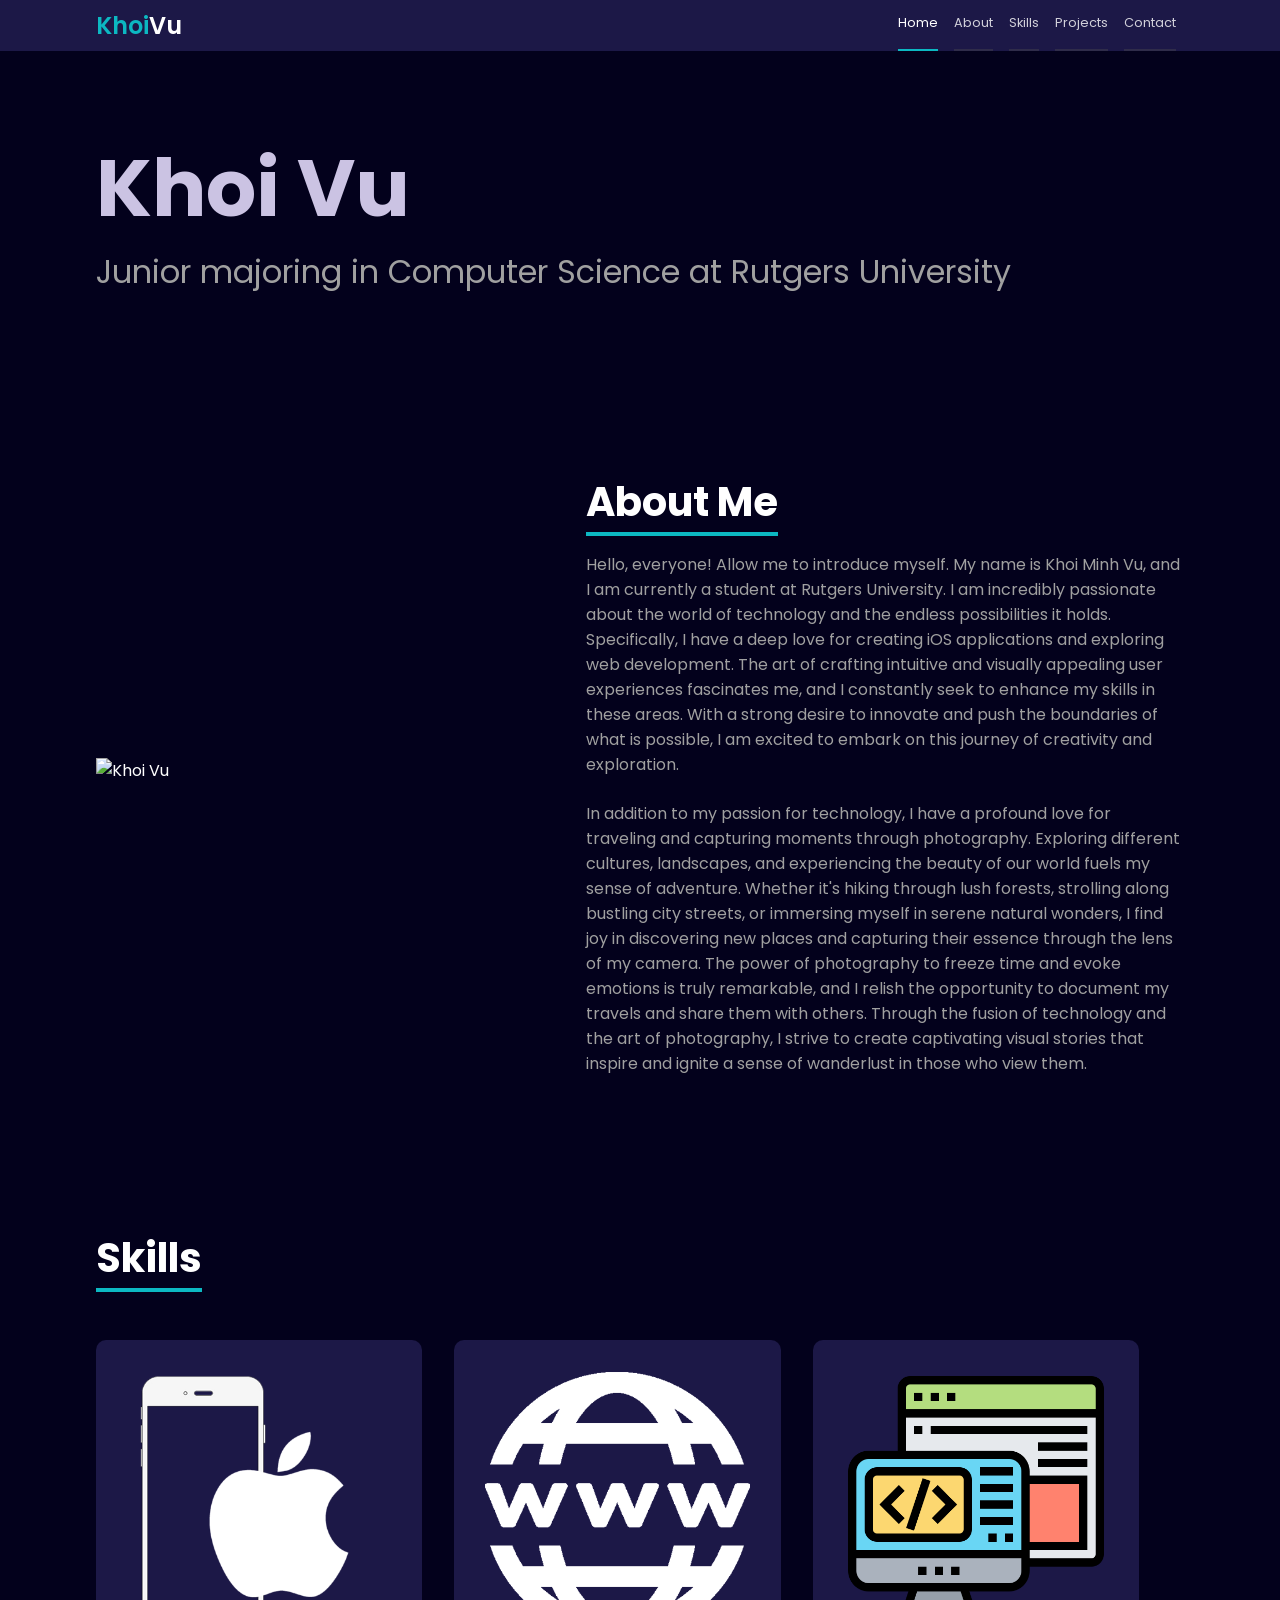
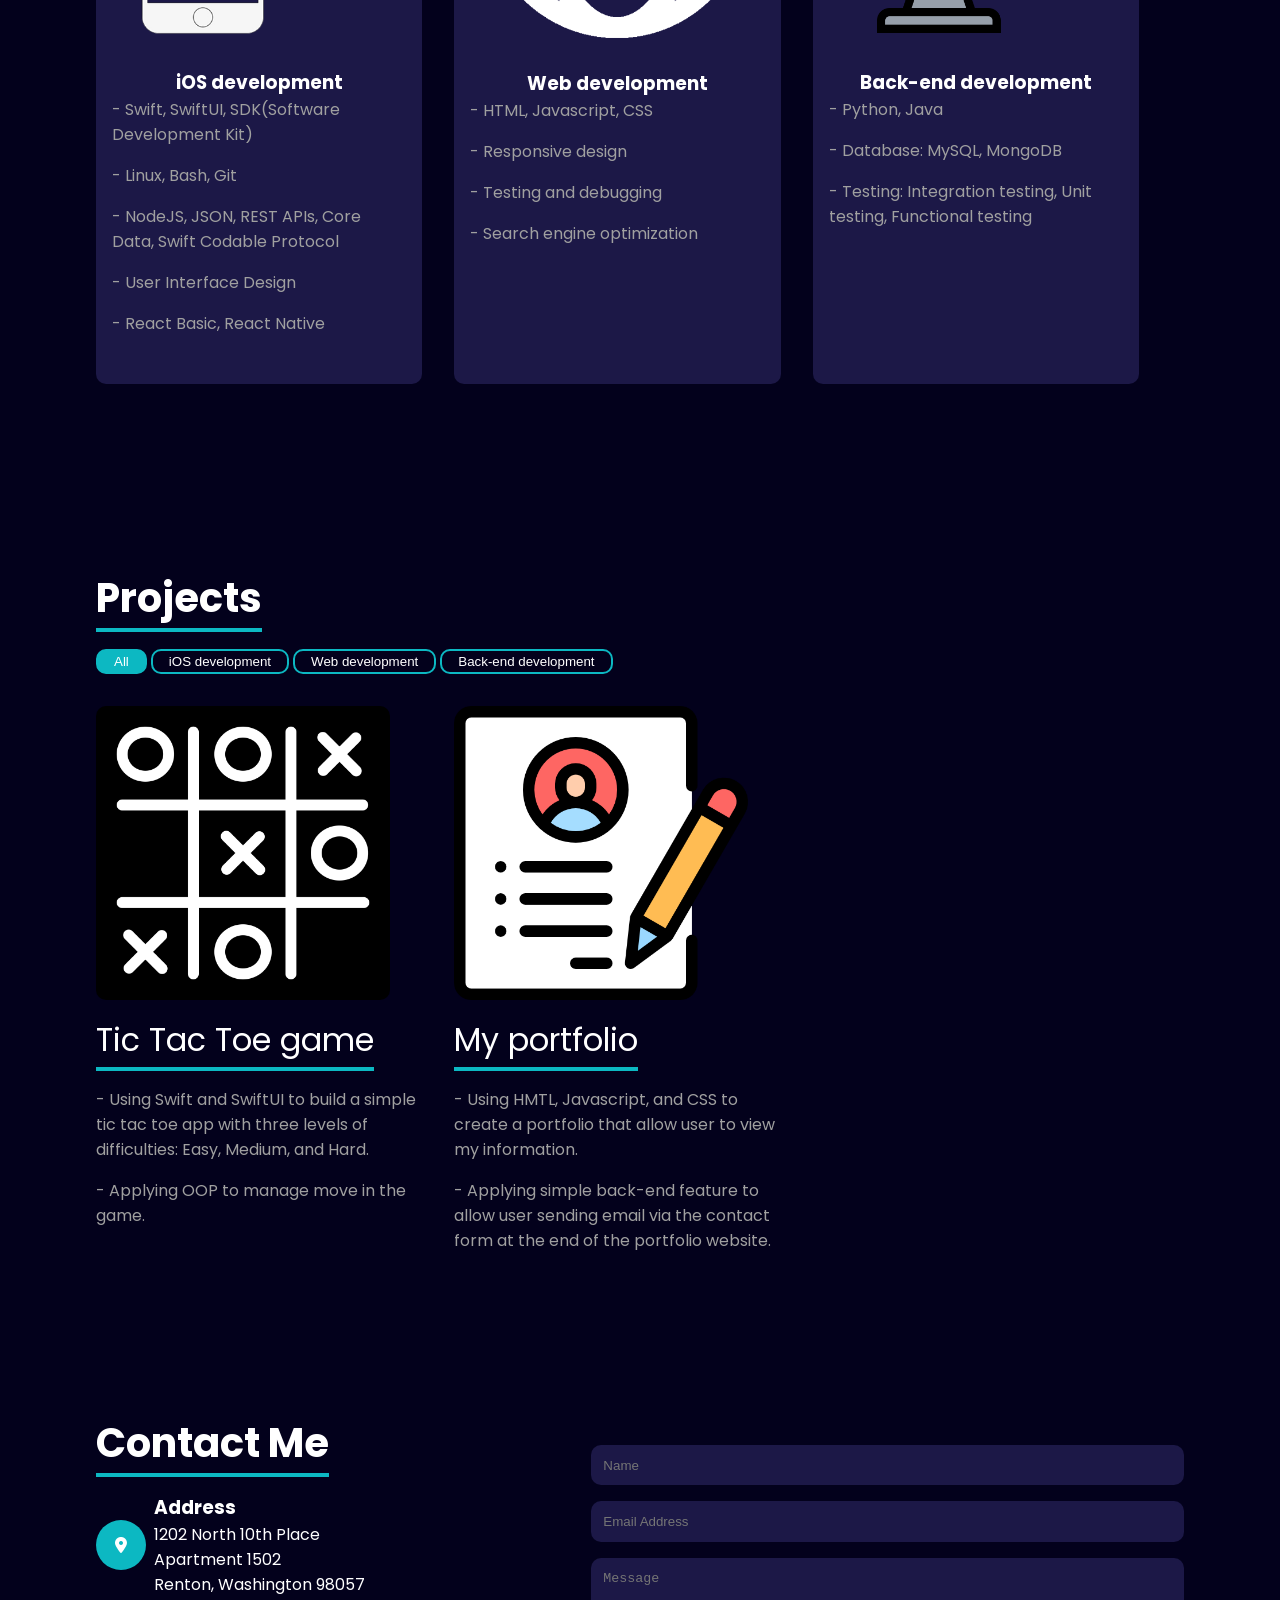
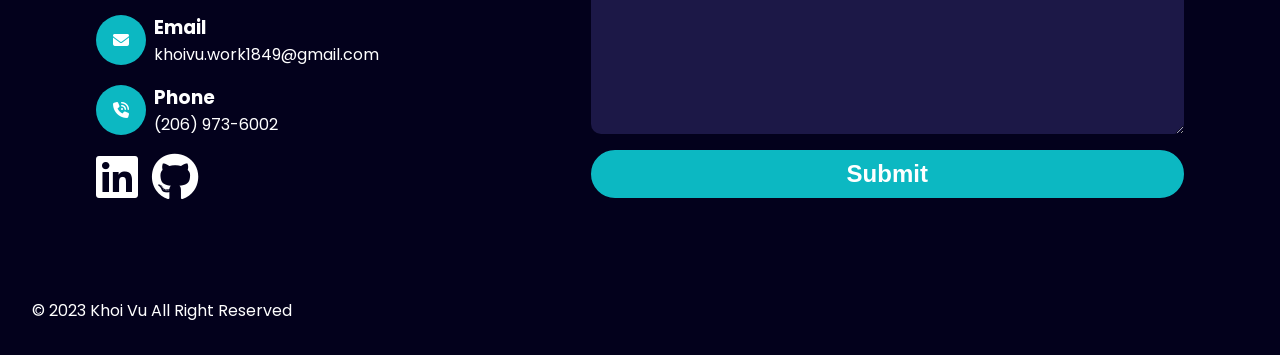
==== index.html @ e9cdc136 "Add files via upload" ====
<!DOCTYPE html>
<html lang="en">
  <head>
    <meta charset="UTF-8" />
    <link rel = "shortcut icon" type="image/jpg" href="avatar.jpg"/>
    <title>Khoi Vu's portfolio</title>
    <link
      href="https://fonts.googleapis.com/css2?family=Poppins:wght@200;300;400;500;700&display=swap"
      rel="stylesheet"
    />
    <link
      rel="stylesheet"
      href="https://cdnjs.cloudflare.com/ajax/libs/font-awesome/6.3.0/css/all.min.css"
    />
    <link rel="stylesheet" href="style.css"/>
    <style>
      .icon {
        margin-right: 10px;
      }
    </style>
    <style>
      p{text-align: left;}
    </style>
  </head>
  <body>
    <!-- Header -->
    <header class="header">
      <nav class="nav">
        <a class="logo"> <span class="highlighted">Khoi</span>Vu</a>

        <div class="nav-links">
          <a href="#home" class="nav-item nav-item-active">Home</a>
          <a href="#about" class="nav-item">About</a>
          <a href="#services" class="nav-item">Skills</a>
          <a href="#projects" class="nav-item">Projects</a>
          <a href="#contact" class="nav-item">Contact</a>
        </div>

        <button class="toggler">
          <span class="line"></span>
          <span class="line"></span>
          <span class="line"></span>
        </button>
      </nav>

      <section class="hero" id="home">
        <div class="hero-info">
          <h1 class="title anim"><span class="pinkColor">Khoi Vu</span></h1>
          <p class="description anim">
            <font size="+3">Junior majoring in Computer Science at Rutgers University</font>
          </p>
      </section>
    </header>

    <section class="about container" id="about">
      <div class="about-img">
        <img src="./images/IMG_1172.png" alt="Khoi Vu" />
      </div>
      <div class="about-info">
        <h2 class="secondery-title">About Me</h2>
        <p class="description">
          Hello, everyone! Allow me to introduce myself. My name is Khoi Minh Vu, and I am currently a student at Rutgers University. 
          I am incredibly passionate about the world of technology and the endless possibilities it holds. 
          Specifically, I have a deep love for creating iOS applications and exploring web development. 
          The art of crafting intuitive and visually appealing user experiences fascinates me, and I constantly seek to enhance my skills in these areas. 
          With a strong desire to innovate and push the boundaries of what is possible, I am excited to embark on this journey of creativity and exploration.
        </p>
        <p class="description">
          In addition to my passion for technology, I have a profound love for traveling and capturing moments through photography. 
          Exploring different cultures, landscapes, and experiencing the beauty of our world fuels my sense of adventure. 
          Whether it's hiking through lush forests, strolling along bustling city streets, or immersing myself in serene natural wonders, I find joy in discovering new places and capturing their essence through the lens of my camera. 
          The power of photography to freeze time and evoke emotions is truly remarkable, and I relish the opportunity to document my travels and share them with others. 
          Through the fusion of technology and the art of photography, I strive to create captivating visual stories that inspire and ignite a sense of wanderlust in those who view them.
        </p>
      </div>
    </section>

    <section class="services container" id="services">
      <div class="services-header">
        <h2 class="secondery-title">Skills</h2>
      </div>
      <div class="services-grid grid">
        <div class="services-item grid-item">
          <img src="./images/ios-logo.png" alt="iOS development" />
          <h3 class="services-item-title">iOS development</h3>
          <p class="description">
            - Swift, SwiftUI, SDK(Software Development Kit)
          </p>
          <p class="description">
            - Linux, Bash, Git
          </p>
          <p class="description">
            - NodeJS, JSON, REST APIs, Core Data, Swift Codable Protocol
          </p>
          <p class="description">
            - User Interface Design
          </p>
          <p class="description">
            - React Basic, React Native
          </p>
        </div>
        <div class="services-item grid-item">
          <img src="./images/109-1091017_application-development-site-icon-white-png.png" alt="Web development" 
          />
          <h3 class="services-item-title">Web development</h3>
          <p class="description">
            - HTML, Javascript, CSS
          </p>
          <p class="description">
            - Responsive design
          </p>
          <p class="description">
            - Testing and debugging
          </p>
          <p class="description">
            - Search engine optimization
          </p>
        </div>
        <div class="services-item grid-item">
          <img src="./images/2166823.png" alt="Back-end development" 
          />
          <h3 class="services-item-title">Back-end development</h3>
          <p class="description">
            - Python, Java
          </p>
          <p class="description">
            - Database: MySQL, MongoDB
          </p>
          <p class="description">
            - Testing: Integration testing, Unit testing, Functional testing
          </p>
        </div>
      </div>
    </section>

    <section class="projects container" id="projects">
      <div class="project-header">
        <h2 class="secondery-title">Projects</h2>
      </div>

      <div class="project-tabs">
        <button class="project-tab-item project-tab-item-active" id="all">
          All
        </button>
        <button class="project-tab-item" id="iOS development">iOS development</button>
        <button class="project-tab-item" id="Web development">Web development</button>
        <button class="project-tab-item" id="Back-end development">Back-end development</button>
      </div>

      <div class="project-grid grid">
        <div class="project-grid-item grid-item all iOS development">
          <a href="https://github.com/minhkhoiine/Tic-Tac-Toe-swift">
          <img src="./images/tic-tac-toe-icon-2048x2048-g58f0u84.png" alt=""/> 
            <p class="secondery-title">
              <font size="+3">Tic Tac Toe game</font>
            </p>
          </a>
          <p class="description">
            - Using Swift and SwiftUI to build a simple tic tac toe app with three levels of difficulties: Easy, Medium, and Hard.
          </p>
          <p class="description">
            - Applying OOP to manage move in the game.
          </p>
        </div>
        <div class="project-grid-item grid-item all Web development">
          <a href="https://github.com/minhkhoiine/minhkhoiine.github.io">
            <img src="./images/resume.png" alt=""/> 
              <p class="secondery-title">
                <font size="+3">My portfolio</font>
              </p>
            </a>
            <p class="description">
              - Using HMTL, Javascript, and CSS to create a portfolio that allow user to view my information.
            </p>
            <p class="description">
              - Applying simple back-end feature to allow user sending email via the contact form at the end of the portfolio website.
            </p>
        </div>
      </div>
    </section>

    <section class="contact container" id="contact">
      <div class="contact-info">
        <div class="contact-header">
          <h2 class="secondery-title">Contact Me</h2>
        </div>

        <div class="contact-items">
          <div class="contact-item">
            <div class="contact-item-icon">
              <i class="fa-solid fa-location-dot"></i>
            </div>
            <div class="contact-item-info">
              <h3>Address</h3>
              <p>1202 North 10th Place</p>
              <p>Apartment 1502</p>
              <p>Renton, Washington 98057</p>
            </div>
          </div>
          <div class="contact-item">
            <div class="contact-item-icon">
              <i class="fa-solid fa-envelope"></i>
            </div>
            <div class="contact-item-info">
              <h3>Email</h3>
              <p>khoivu.work1849@gmail.com</p>
            </div>
          </div>
          <div class="contact-item">
            <div class="contact-item-icon">
              <i class="fa-solid fa-phone-volume"></i>
            </div>
            <div class="contact-item-info">
              <h3>Phone</h3>
              <p>(206) 973-6002</p>
            </div>
          </div>
          <div class="social-icons">
            <a href="https://www.linkedin.com/in/khoi-vu-ba0738175/ "><i class="fa-brands fa-linkedin fa-3x"></i></a>
            <span class="icon"></span> <a href="https://github.com/minhkhoiine"><i class="fa-brands fa-github fa-3x"></i></a>
          </div>
        </div>
      </div>

      <div class="contact-form-container">
        <form class="contact-form" action="https://formsubmit.co/khoivu.work1849@gmail.com" method="POST" />
          <input type="text" name="name" placeholder="Name" method="post" enctype="text/plain" class="whiteColor">
          <input type="email" name="email" placeholder="Email Address" method="post" enctype="text/plain" class="whiteColor">
          <textarea
            name="message"
            id=""
            cols="30"
            rows="10"
            placeholder="Message"
            class="whiteColor"
          ></textarea>
          <button class="btn">Submit</button>
        </form>
      </div>
    </section>

    <audio autoplay id="song">
      <source src="(G)-idle english songs playlist.mp3" type="audio/mp3">
      Your browser does not support the audio element.
    </audio>

    <script>
      var audio = document.getElementById("song");
      audio.volume = 0.2;
    </script>
    
    <footer class="footer">
      <p>&copy; 2023 Khoi Vu All Right Reserved</p>
    </footer> 

    <script src="./script.js"></script>
  </body>
</html>
---- style.css ----
* {
  box-sizing: border-box;
  margin: 0;
}

:root {
  --primary: #03011c;
  --secondery: #1c1847;
  --accent: #0cb8c2;
  --text: #fff;
  --pink: #FFC0CB;
  --black: #000000;
  --purple: #CBC3E3;
}

img {
  max-width: 90%;
  height: auto;
  width: auto\9;
}

html {
  scroll-behavior: smooth;
}

body {
  font-family: Poppins, sans-serif;
  background: var(--primary);
  color: var(--text);
}

a {
  text-decoration: none;
  color: var(--text);
}

img {
  width: 100%;
}

.highlighted {
  color: var(--accent);
}

.whiteColor{
  color: var(--text);
}

.pinkColor{
  color: var(--purple);
}

.container {
  padding: 4rem 2rem;
}

.btn {
  background: var(--accent);
  border-radius: 8rem;
  padding: 0.5rem 2rem;
  border: 2px solid var(--accent);
  color: var(--text);
  cursor: pointer;
}

.btn:hover {
  background: transparent;
  color: var(--accent);
}

.hide {
  display: none;
}

/* header styles */

/*---- nav styles ----*/
.nav {
  display: flex;
  justify-content: space-between;
  padding: 0.5rem 1rem;
  background: var(--secondery);
  position: fixed;
  width: 100%;
  z-index: 10;
}

.logo {
  font-size: 1.5rem;
  font-weight: 600;
}

.nav-links {
  position: absolute;
  top: 50px;
  left: -100%;
  display: flex;
  flex-direction: column;
  background: var(--secondery);
  width: 100%;
  margin: 0 auto;
  padding: 1rem;
  text-align: center;
  transition: left 0.5s ease;
}

.active {
  left: 0;
}

.nav-item {
  font-weight: 400;
  font-size: 0.8rem;
  text-transform: capitalize;
  margin-top: 0.5rem;
  padding-bottom: 0.3rem;
  opacity: 0.8;
  display: inline-block;
}

.nav-item::after {
  content: "";
  display: block;
  width: 100%;
  height: 2px;
  background: #34324b;
  margin-top: 1rem;
}

.nav-item:hover,
.nav-item-active {
  opacity: 1;
}

.nav-item-active::after {
  background-color: var(--accent);
}

.toggler {
  background: 0;
  border: 0;
  opacity: 0.6;
}

.toggler:hover {
  opacity: 1;
}

.toggler .line {
  width: 28px;
  height: 2px;
  margin: 5px;
  display: block;
  background: var(--text);
  cursor: pointer;
}

/*---- hero styles ----*/
.hero {
  display: flex;
  justify-content: center;
  align-items: center;
  flex-direction: column-reverse;
  color: var(--text);
  padding: 8rem 1rem;
}

.hero-info {
  text-align: center;
  padding-top: 2rem;
}

.title {
  font-size: 3rem;
}

.description {
  font-size: 0.6rem;
  padding: 0;
  color: #a0a0a0;
}

.hero-btn {
  margin-top: 1rem;
}

/* about styles */
.about-img {
  margin-bottom: 2rem;
}

.secondery-title {
  font-size: 1.5rem;
  margin-bottom: 1rem;
  border-bottom: 4px solid var(--accent);
  display: inline-block;
}

.about p {
  padding-bottom: 0.5rem;
}

.about-btn {
  margin-top: 1.5rem;
}

/* services styles */
.services-grid {
  padding: 2rem 0;
}

.services-item {
  text-align: center;
  background-color: var(--secondery);
  padding: 2rem 1rem;
  margin-bottom: 1.5rem;
  border-radius: 10px;
}

.services-item i {
  font-size: 4rem;
  color: var(--accent);
}

.services-item-title {
  margin-top: 1.5rem;
}

/* projects styles */
.project-tabs {
  margin-bottom: 2rem;
}

.project-tab-item {
  color: var(--text);
  border: 2px solid var(--accent);
  border-radius: 10px;
  padding: 0.2rem 1rem;
  background: transparent;
  cursor: pointer;
}

.project-tab-item:hover,
.project-tab-item-active {
  background: var(--accent);
}

.project-grid-item {
  margin-bottom: 1rem;
}

.project-grid-item img {
  border-radius: 10px;
}

/* contact styles */
.contact-item {
  display: flex;
  align-items: center;
  margin-bottom: 1rem;
}

.contact-item-icon {
  width: 50px;
  height: 50px;
  border-radius: 100%;
  background: var(--accent);
  display: flex;
  justify-content: center;
  align-items: center;
  margin-right: 0.5rem;
}

.contact-form {
  display: flex;
  flex-direction: column;
  padding-top: 2rem;
}

.contact-form input,
textarea {
  background: var(--secondery);
  border: 0;
  padding: 0.8rem;
  display: inline-block;
  margin-bottom: 1rem;
  border-radius: 10px;
}

.footer {
  text-align: center;
  padding: 2rem;
}


/* desktop design */
@media screen and (min-width: 720px) {
  .container {
    padding: 4rem 6rem;
  }

  .nav {
    display: flex;
    justify-content: space-between;
    align-items: center;
    padding: 0.5rem 6rem;
  }

  .nav-links {
    position: static;
    flex-direction: row;
    width: auto;
    margin: 0;
    padding: 0;
  }

  .nav-item {
    margin: 0 0.5rem;
    border: none;
    position: relative;
  }

  .nav-item::after {
    margin: 0;
    top: 35px;
    position: absolute;
  }

  .toggler {
    display: none;
  }

  /* hero section */
  .hero {
    flex-direction: row;
    justify-content: space-between;
    padding: 6rem;
  }

  .hero-info {
    text-align: left;
  }

  .title {
    font-size: 5rem;
  }

  .description {
    font-size: 1rem;
    margin-bottom: 1rem;
  }

  .hero-info p {
    font-size: 1.2rem;
  }

  .btn {
    font-size: 1.5rem;
    padding: 0.5rem 3rem;
    font-weight: bold;
  }

  /* about */
  .about {
    display: flex;
    justify-content: space-between;
    align-items: center;
  }

  .about-info {
    width: 55%;
  }

  .about-img {
    width: 40%;
  }

  .secondery-title {
    font-size: 2.5rem;
  }

  /* services and project grid */
  .grid {
    display: flex;
    gap: 2rem;
    flex-wrap: wrap;
  }

  .grid-item {
    width: 30%;
  }

  .contact {
    display: flex;
    justify-content: space-between;
  }

  .contact-info {
    width: 50%;
  }

  .contact-form-container {
    width: 60%;
  }
}
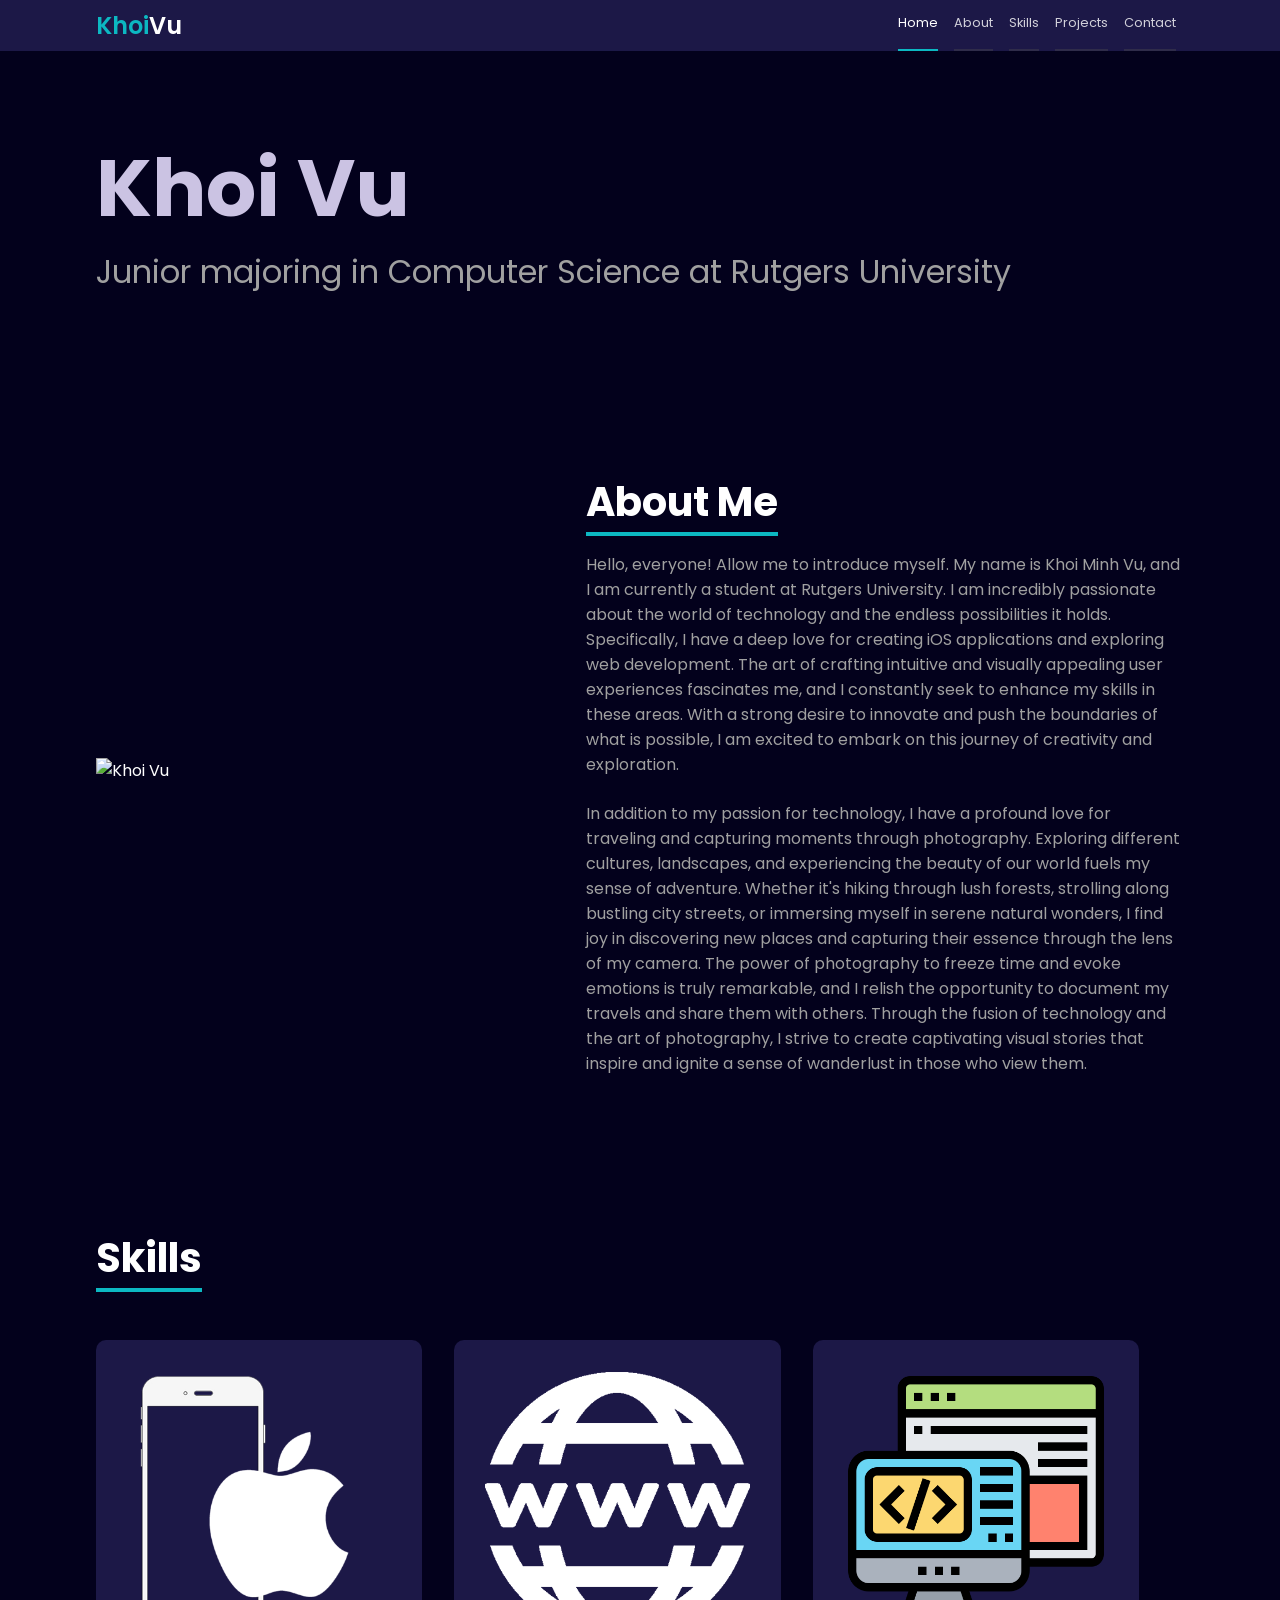
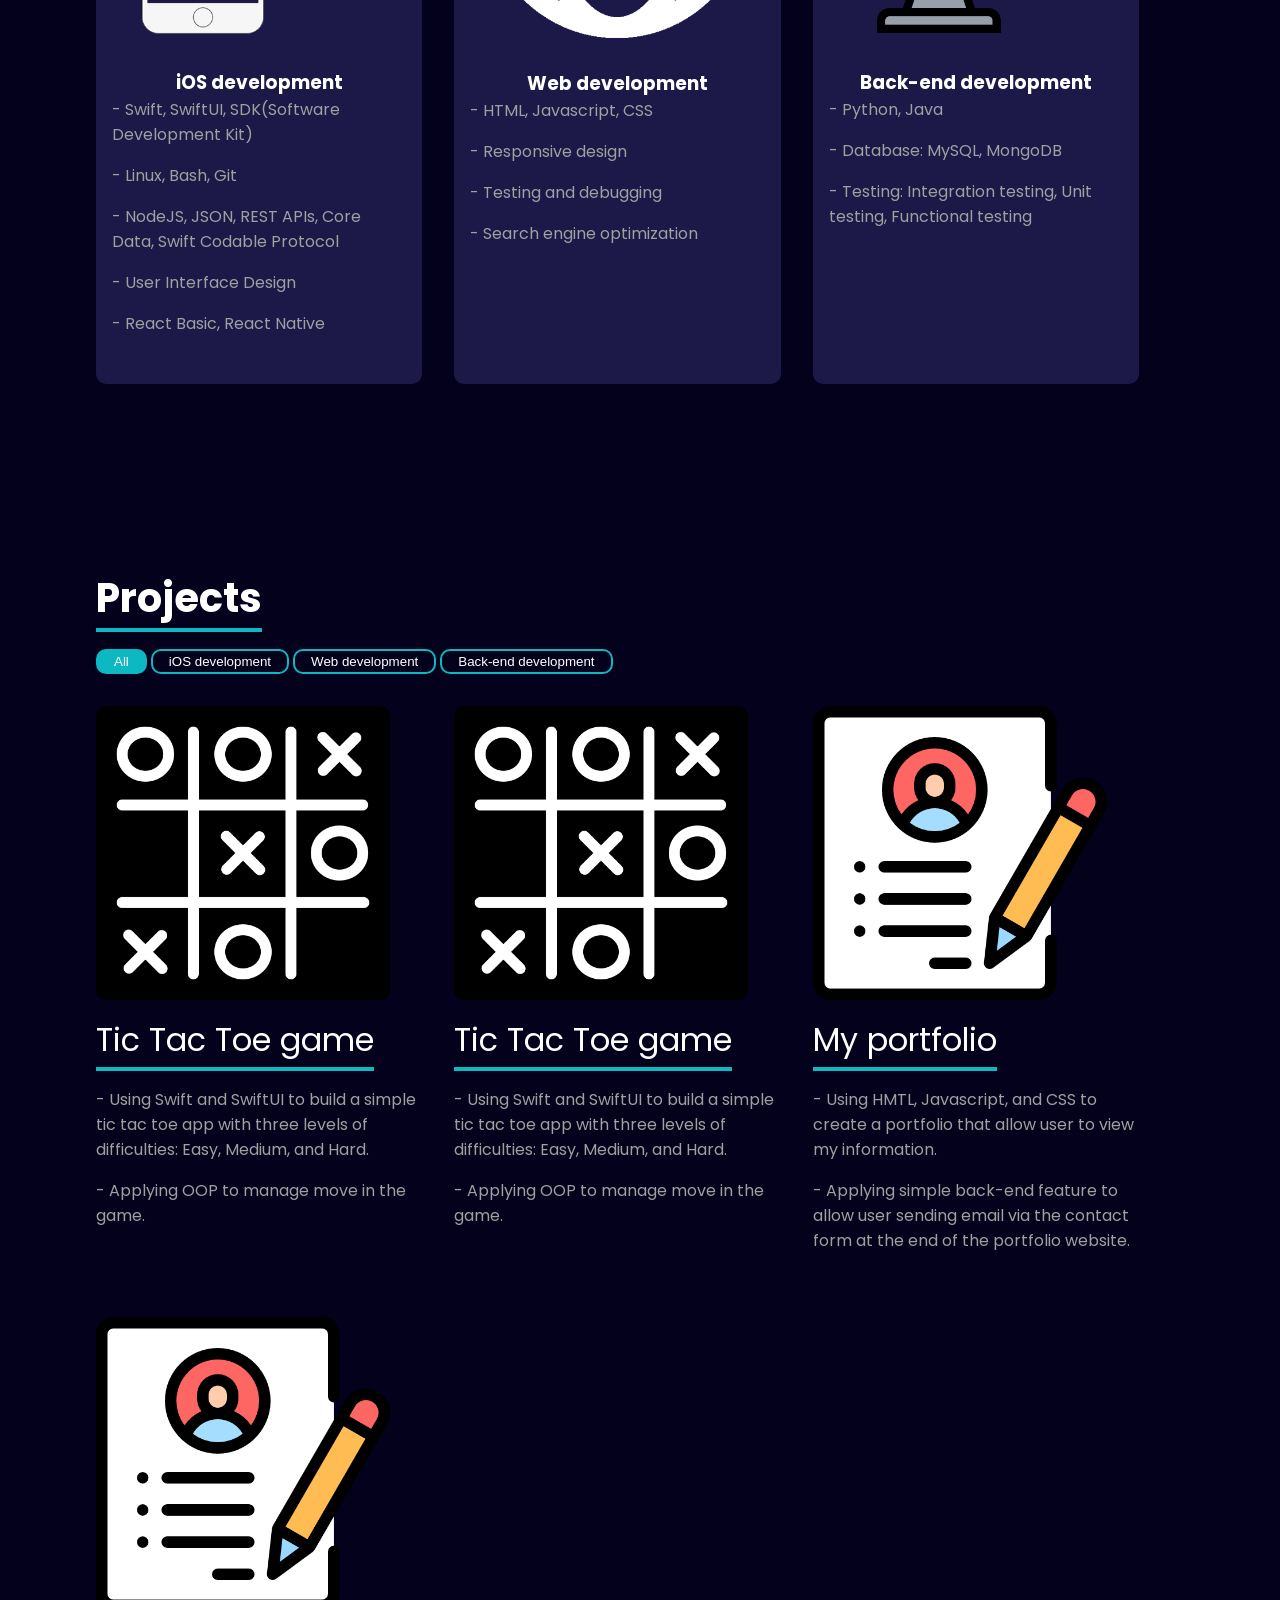
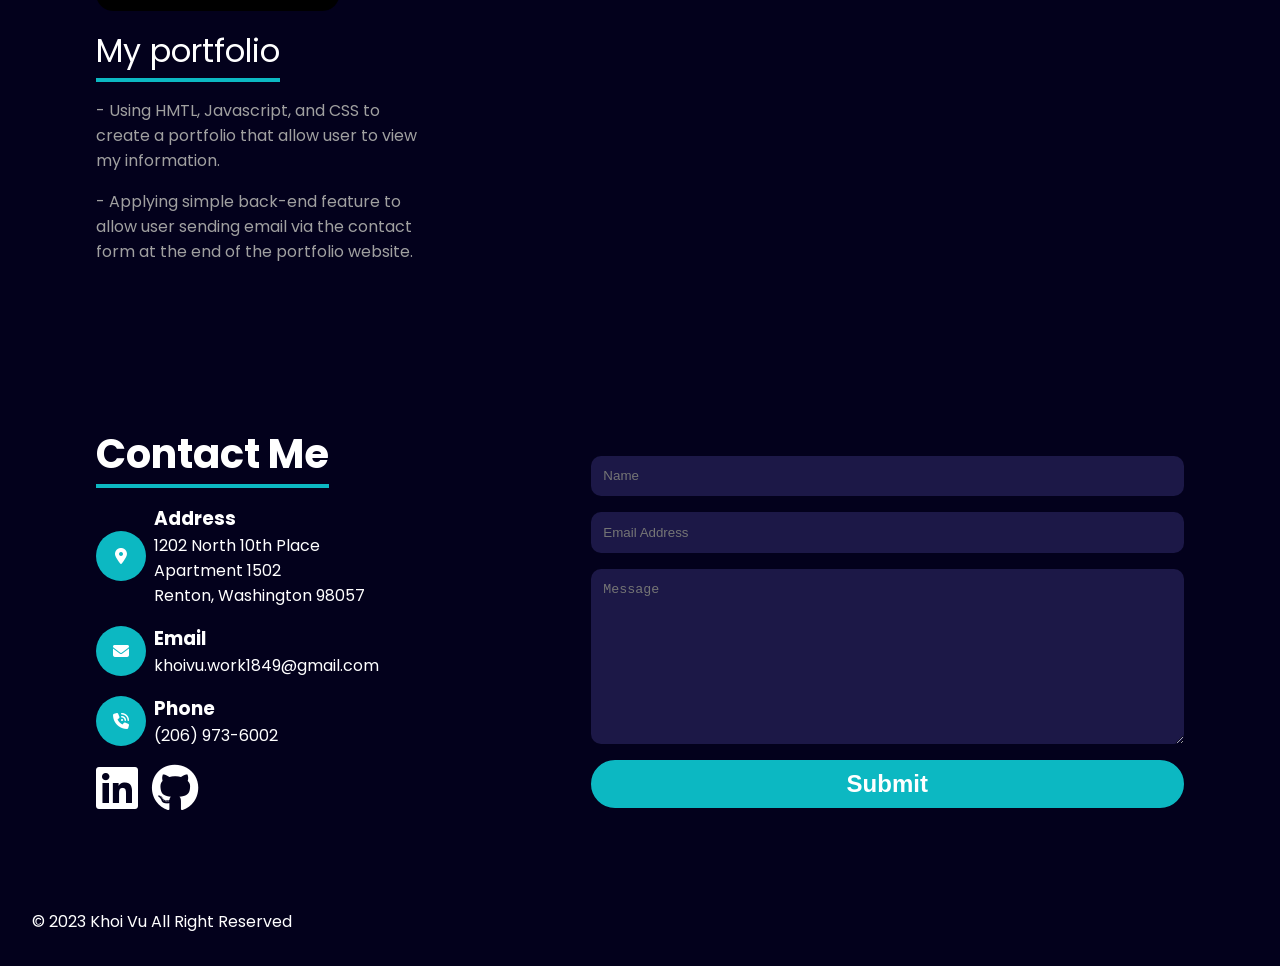
==== commit e85cda3e: "Add files via upload" ====
--- a/index.html
+++ b/index.html
@@ -162,6 +162,22 @@
             - Applying OOP to manage move in the game.
           </p>
         </div>
+
+        <div class="project-grid-item grid-item iOS development">
+          <a href="https://github.com/minhkhoiine/Tic-Tac-Toe-swift">
+          <img src="./images/tic-tac-toe-icon-2048x2048-g58f0u84.png" alt=""/> 
+            <p class="secondery-title">
+              <font size="+3">Tic Tac Toe game</font>
+            </p>
+          </a>
+          <p class="description">
+            - Using Swift and SwiftUI to build a simple tic tac toe app with three levels of difficulties: Easy, Medium, and Hard.
+          </p>
+          <p class="description">
+            - Applying OOP to manage move in the game.
+          </p>
+        </div>
+
         <div class="project-grid-item grid-item all Web development">
           <a href="https://github.com/minhkhoiine/minhkhoiine.github.io">
             <img src="./images/resume.png" alt=""/> 
@@ -176,6 +192,22 @@
               - Applying simple back-end feature to allow user sending email via the contact form at the end of the portfolio website.
             </p>
         </div>
+
+        <div class="project-grid-item grid-item Web development">
+          <a href="https://github.com/minhkhoiine/minhkhoiine.github.io">
+            <img src="./images/resume.png" alt=""/> 
+              <p class="secondery-title">
+                <font size="+3">My portfolio</font>
+              </p>
+            </a>
+            <p class="description">
+              - Using HMTL, Javascript, and CSS to create a portfolio that allow user to view my information.
+            </p>
+            <p class="description">
+              - Applying simple back-end feature to allow user sending email via the contact form at the end of the portfolio website.
+            </p>
+        </div>
+       
       </div>
     </section>
 
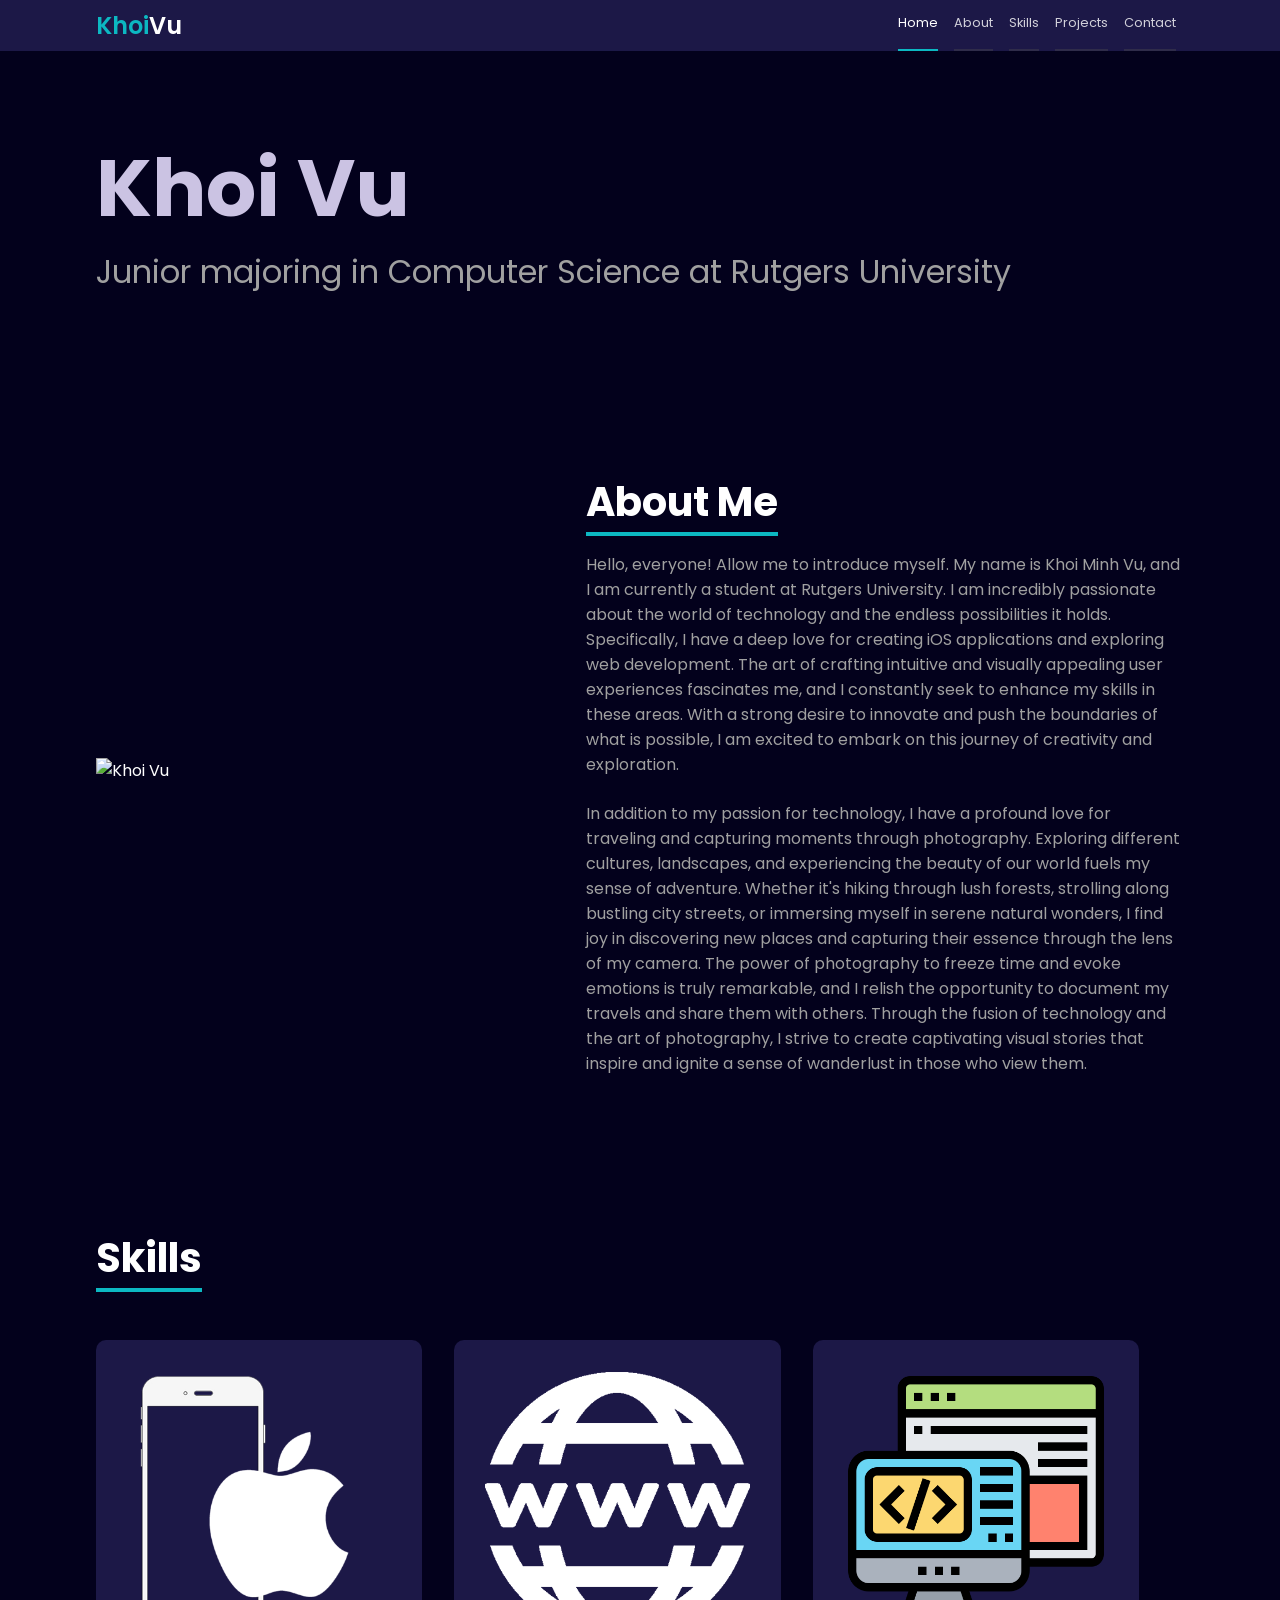
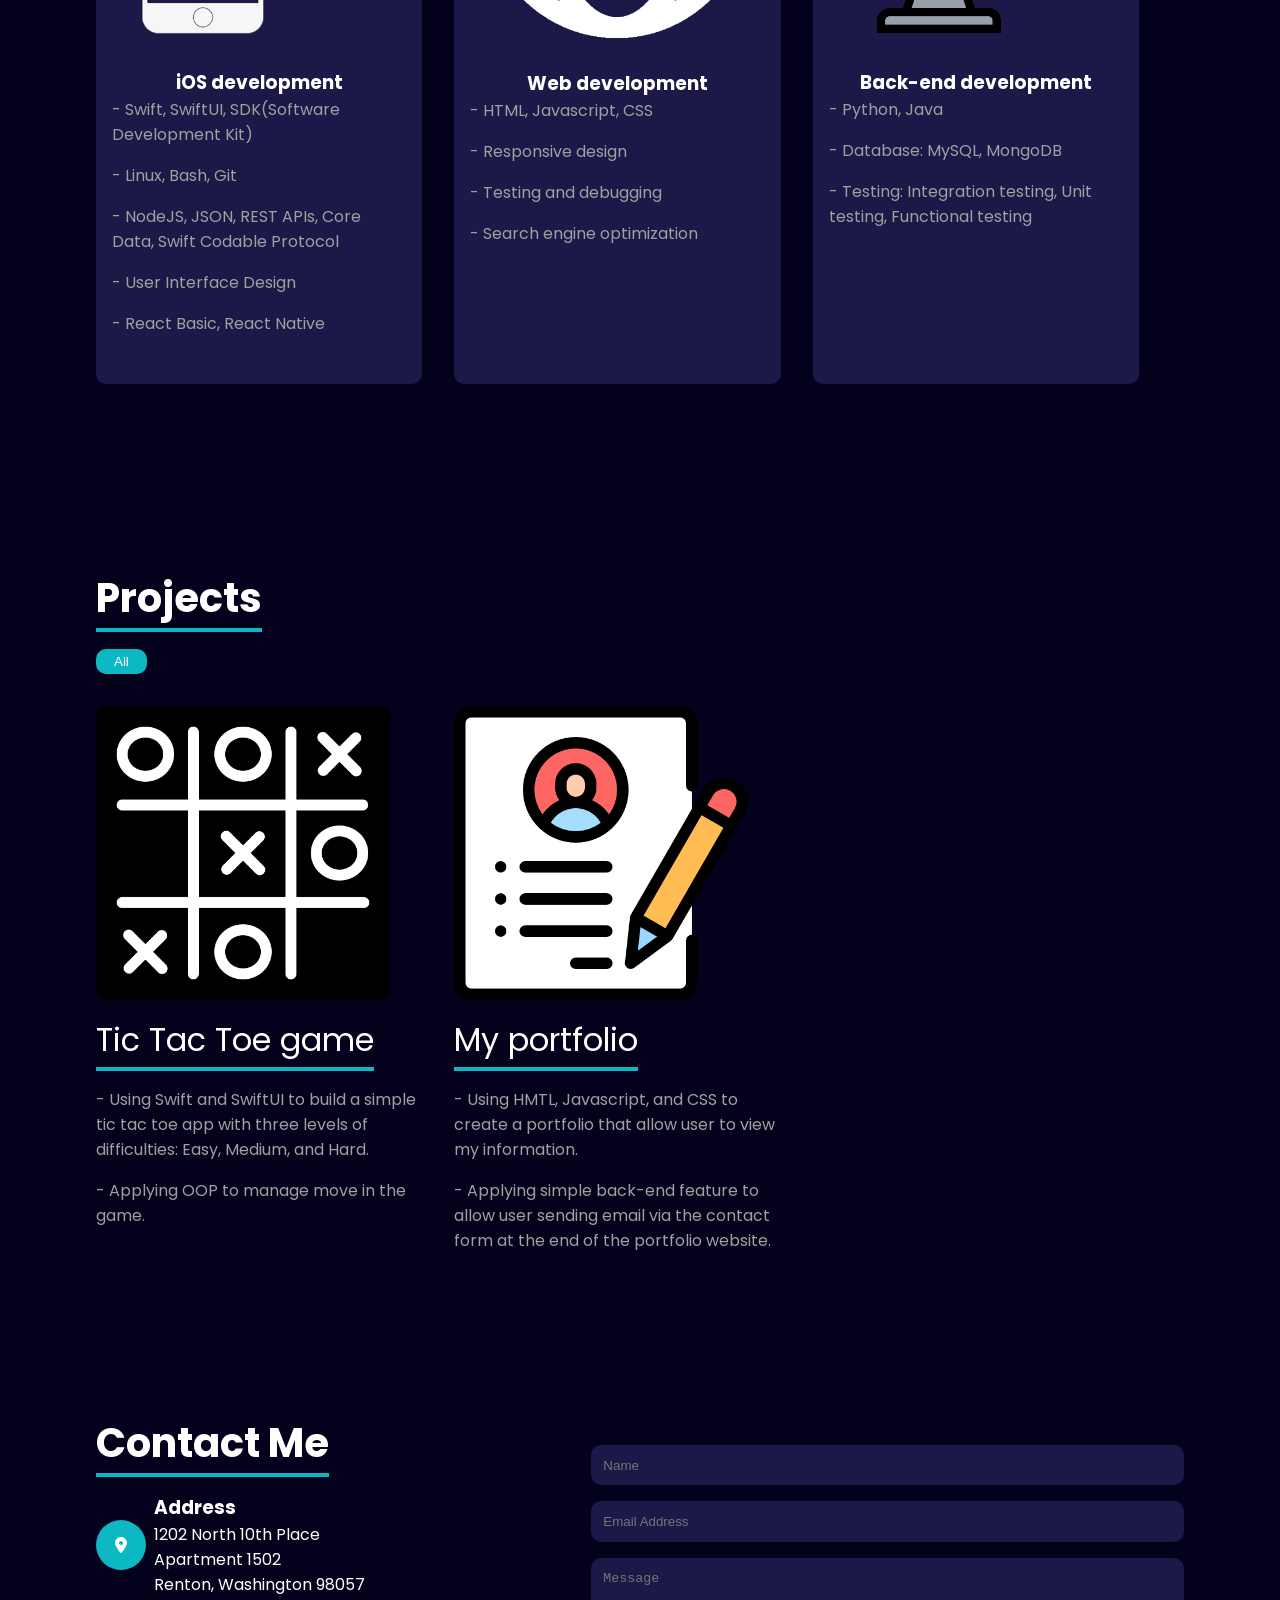
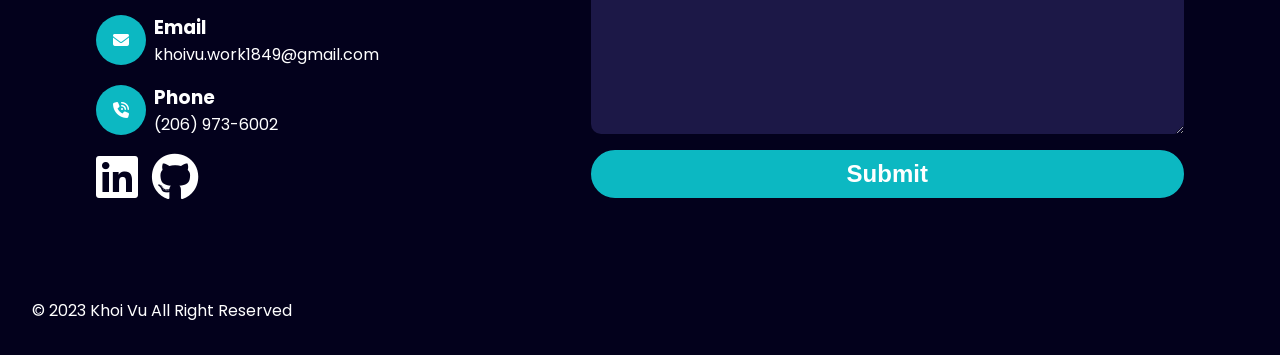
==== commit 166b37ab: "Add files via upload" ====
--- a/index.html
+++ b/index.html
@@ -139,31 +139,11 @@
       </div>
 
       <div class="project-tabs">
-        <button class="project-tab-item project-tab-item-active" id="all">
-          All
-        </button>
-        <button class="project-tab-item" id="iOS development">iOS development</button>
-        <button class="project-tab-item" id="Web development">Web development</button>
-        <button class="project-tab-item" id="Back-end development">Back-end development</button>
+        <button class="project-tab-item project-tab-item-active" id="all">All</button>
       </div>
 
       <div class="project-grid grid">
         <div class="project-grid-item grid-item all iOS development">
-          <a href="https://github.com/minhkhoiine/Tic-Tac-Toe-swift">
-          <img src="./images/tic-tac-toe-icon-2048x2048-g58f0u84.png" alt=""/> 
-            <p class="secondery-title">
-              <font size="+3">Tic Tac Toe game</font>
-            </p>
-          </a>
-          <p class="description">
-            - Using Swift and SwiftUI to build a simple tic tac toe app with three levels of difficulties: Easy, Medium, and Hard.
-          </p>
-          <p class="description">
-            - Applying OOP to manage move in the game.
-          </p>
-        </div>
-
-        <div class="project-grid-item grid-item iOS development">
           <a href="https://github.com/minhkhoiine/Tic-Tac-Toe-swift">
           <img src="./images/tic-tac-toe-icon-2048x2048-g58f0u84.png" alt=""/> 
             <p class="secondery-title">
@@ -192,22 +172,6 @@
               - Applying simple back-end feature to allow user sending email via the contact form at the end of the portfolio website.
             </p>
         </div>
-
-        <div class="project-grid-item grid-item Web development">
-          <a href="https://github.com/minhkhoiine/minhkhoiine.github.io">
-            <img src="./images/resume.png" alt=""/> 
-              <p class="secondery-title">
-                <font size="+3">My portfolio</font>
-              </p>
-            </a>
-            <p class="description">
-              - Using HMTL, Javascript, and CSS to create a portfolio that allow user to view my information.
-            </p>
-            <p class="description">
-              - Applying simple back-end feature to allow user sending email via the contact form at the end of the portfolio website.
-            </p>
-        </div>
-       
       </div>
     </section>
 
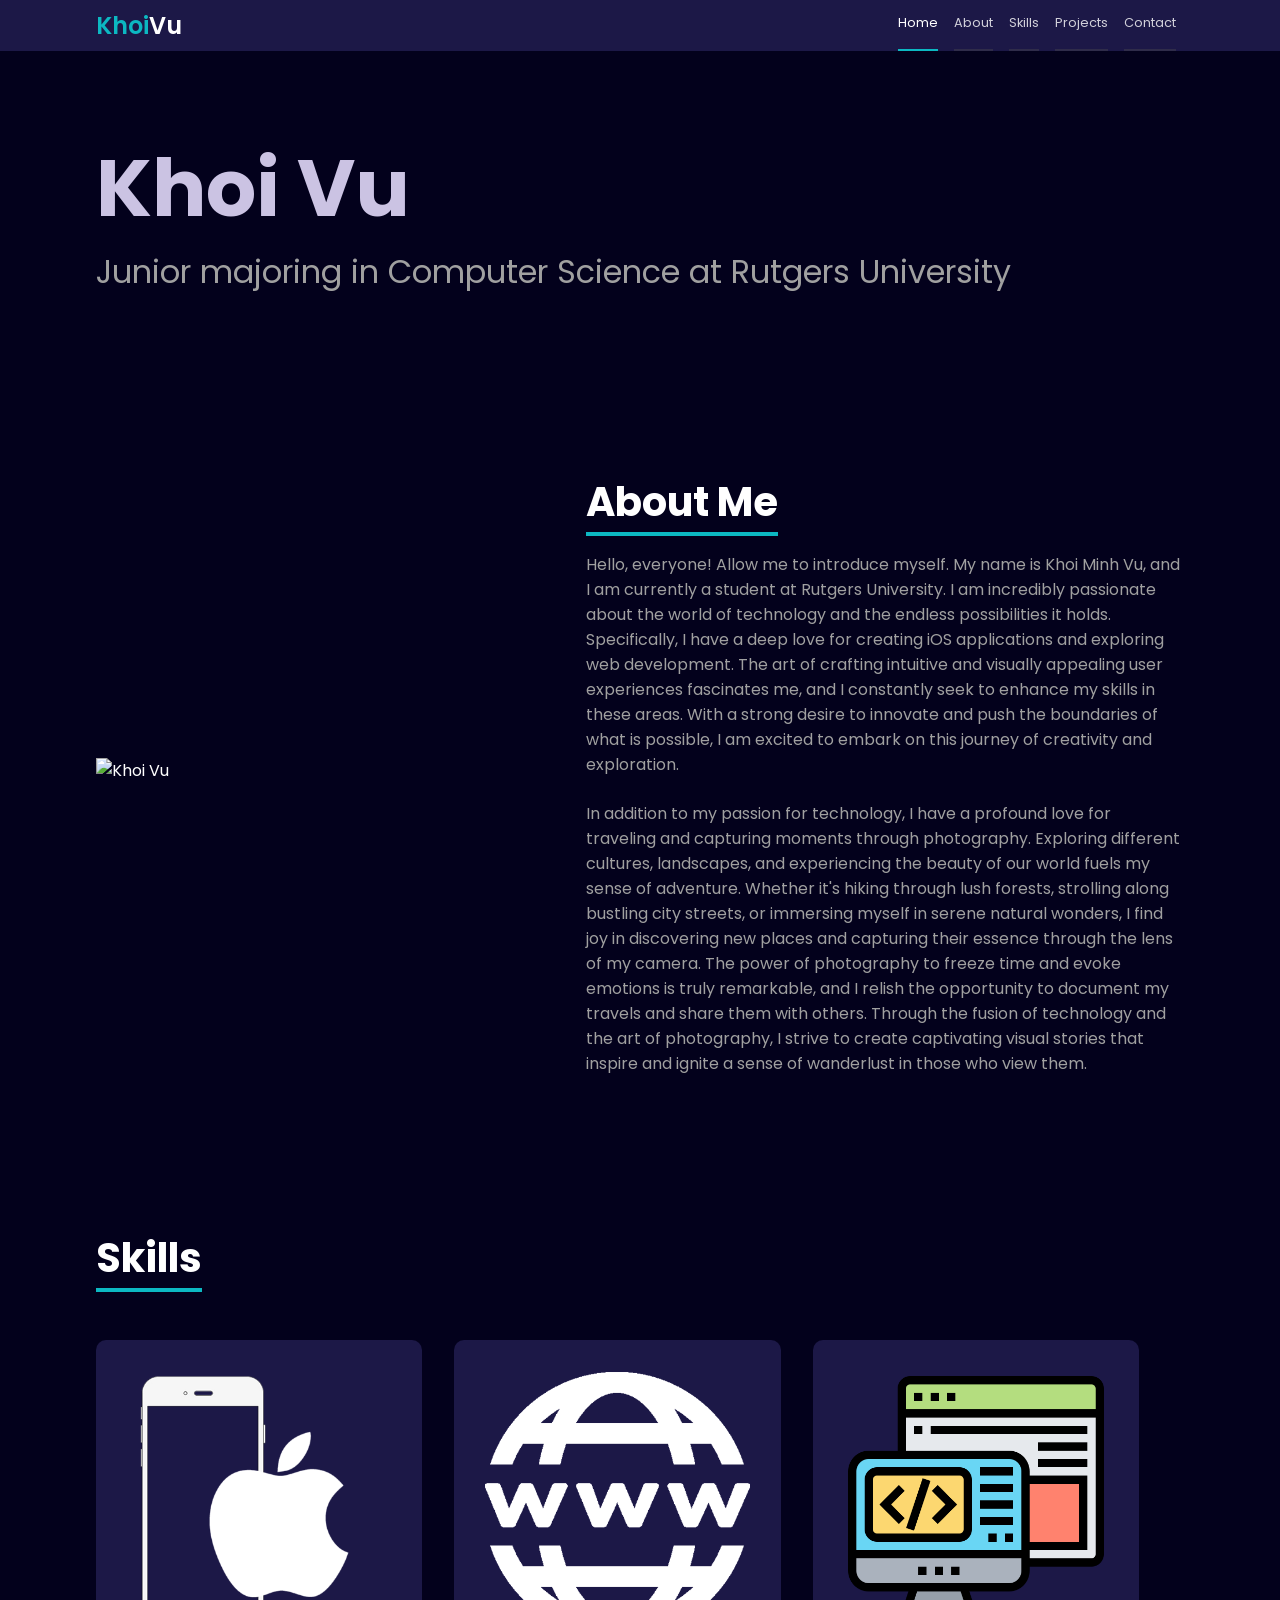
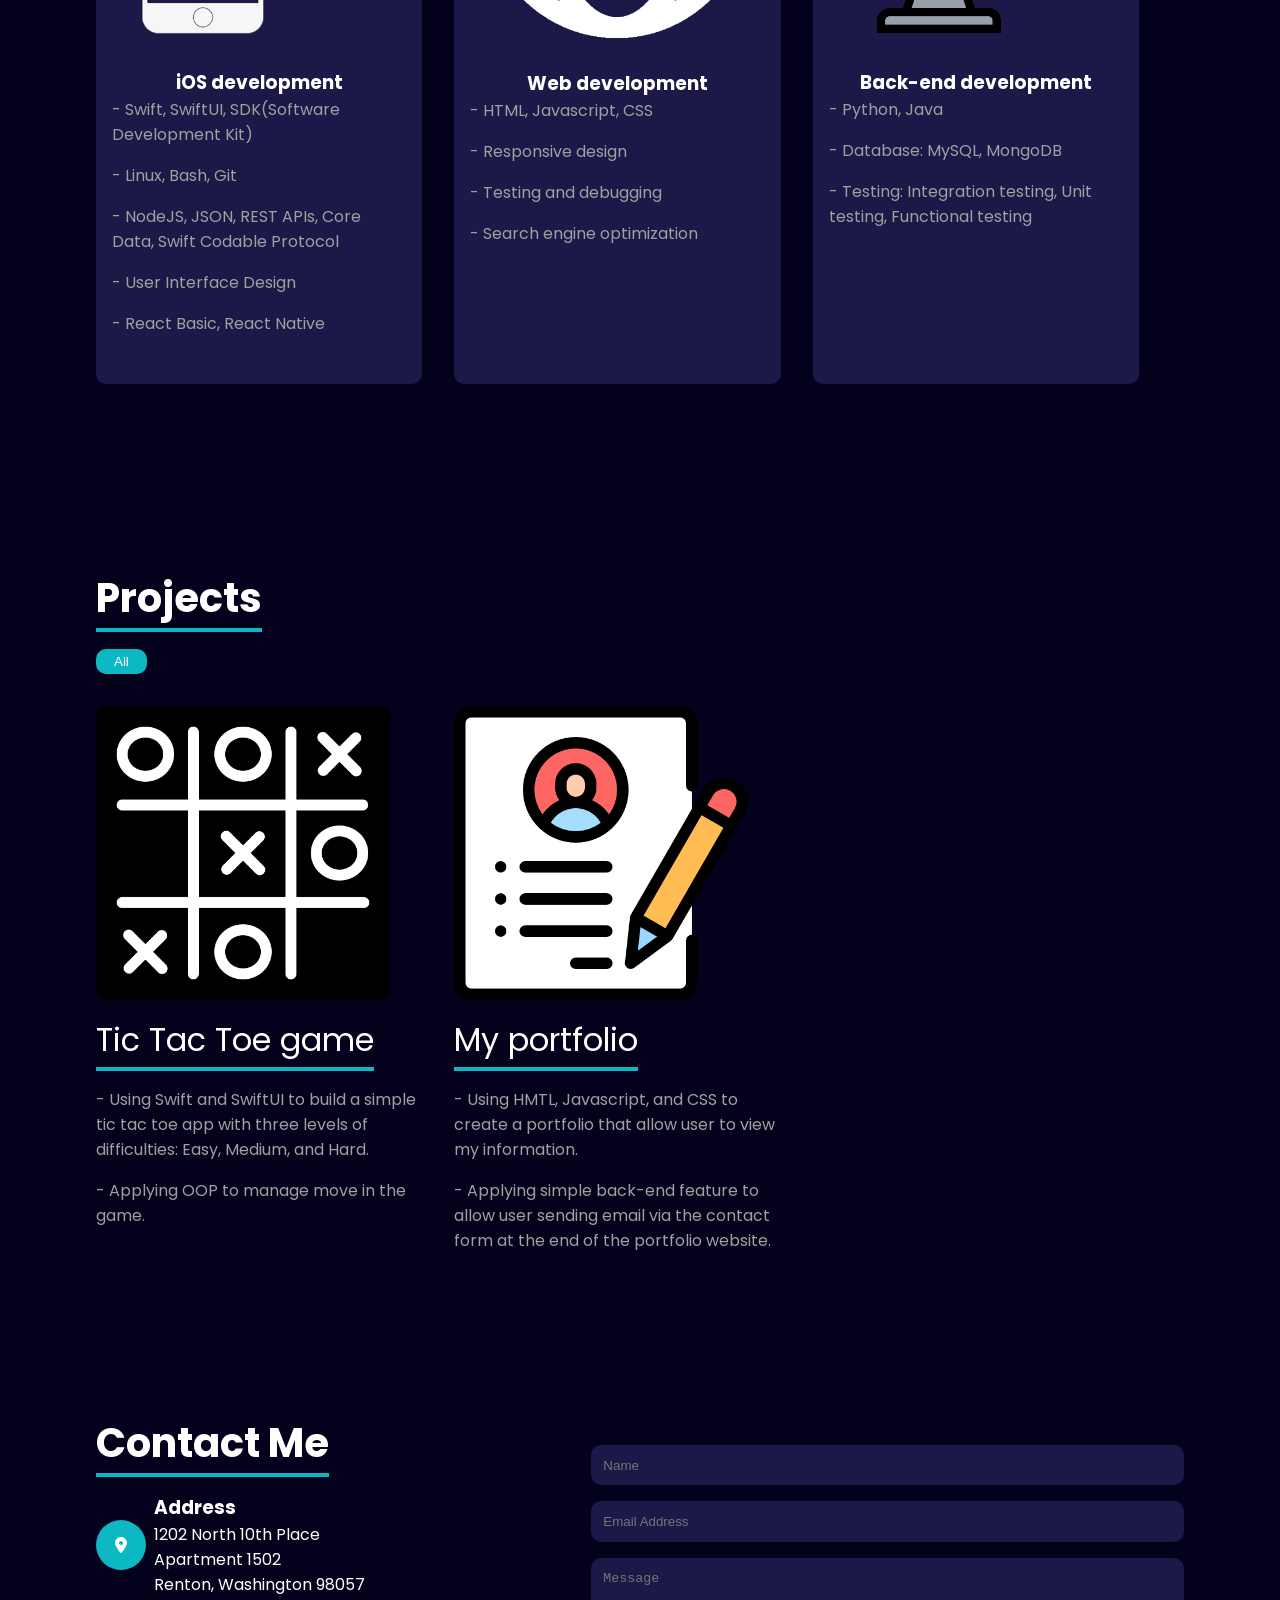
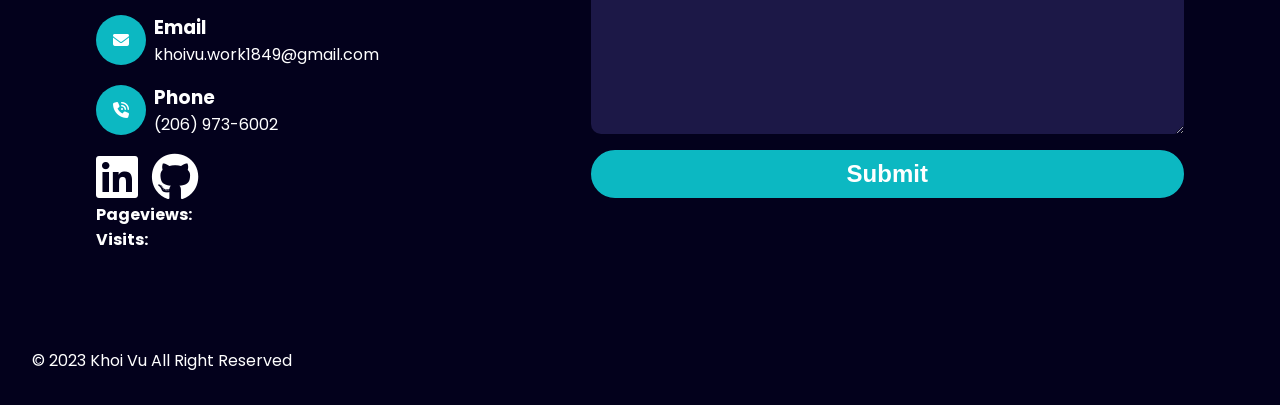
==== commit 71bfa182: "Add files via upload" ====
--- a/index.html
+++ b/index.html
@@ -216,6 +216,14 @@
             <span class="icon"></span> <a href="https://github.com/minhkhoiine"><i class="fa-brands fa-github fa-3x"></i></a>
           </div>
         </div>
+        <div>
+          <span id="&nbsp&nbsp&nbsppageviews-count&nbsp"></span>
+          <h4>Pageviews: </h4>
+        </div>
+        <div>
+          <span id="visits-count"></span>
+          <h4>Visits: </h4>
+        </div>
       </div>
 
       <div class="contact-form-container">
@@ -249,6 +257,29 @@
       <p>&copy; 2023 Khoi Vu All Right Reserved</p>
     </footer> 
 
-    <script src="./script.js"></script>
+    <script src="./script.js">
+      const pageviewsCount = document.getElementById('pageviews-count');
+const visitsCount = document.getElementById('visits-count');
+
+if (sessionStorage.getItem('visit') === null) {
+
+  updateCounter('type=visit-pageview');
+} else {
+  updateCounter('type=pageview');
+}
+
+function updateCounter(type) {
+
+  fetch('http://127.0.0.1:3002/api?'+type) 
+    .then(res => res.json())
+    .then(data => {
+      pageviewsCount.textContent = data.pageviews; 
+      visitsCount.textContent = data.visits;
+    })
+
+}
+
+sessionStorage.setItem('visit', 'x');
+    </script>
   </body>
 </html>
--- a/style.css
+++ b/style.css
@@ -1,3 +1,6 @@
+
+@import url('https://fonts.googleapis.com/css2?family=Roboto&display=swap');
+
 * {
   box-sizing: border-box;
   margin: 0;
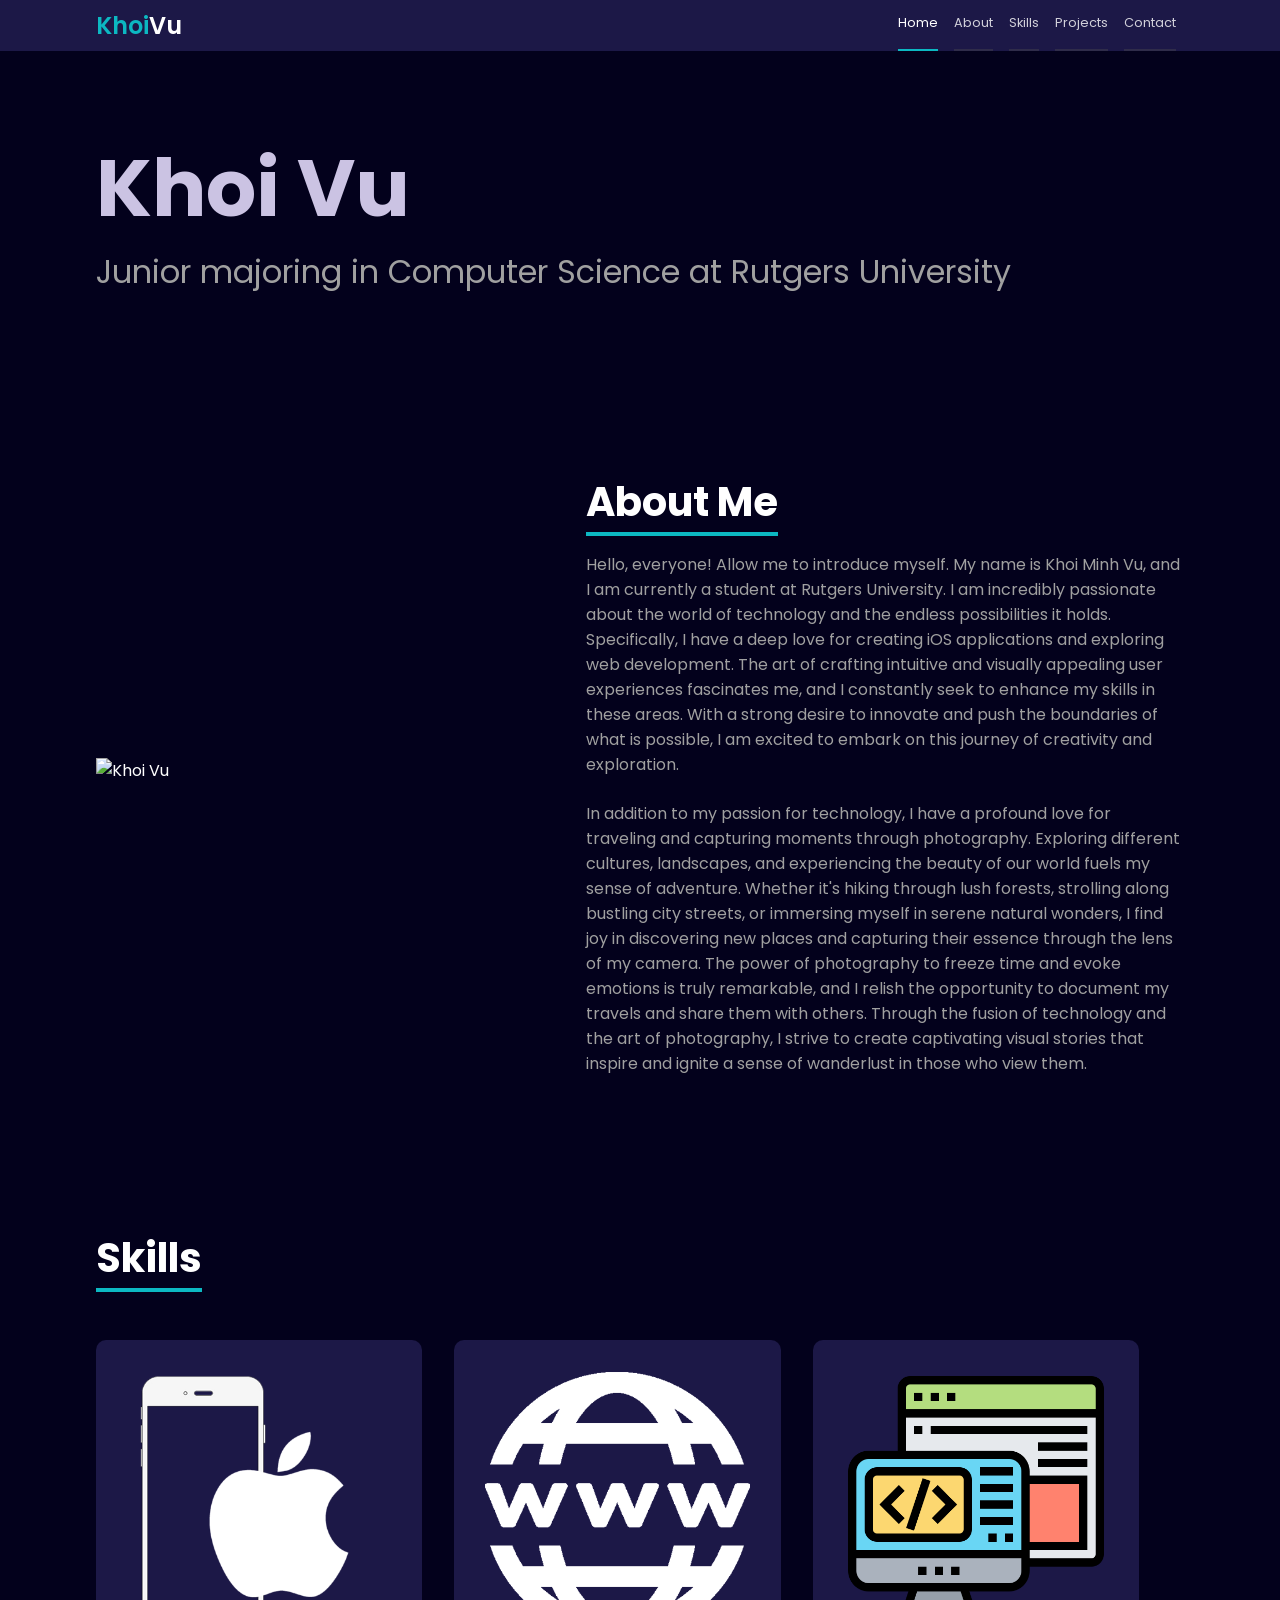
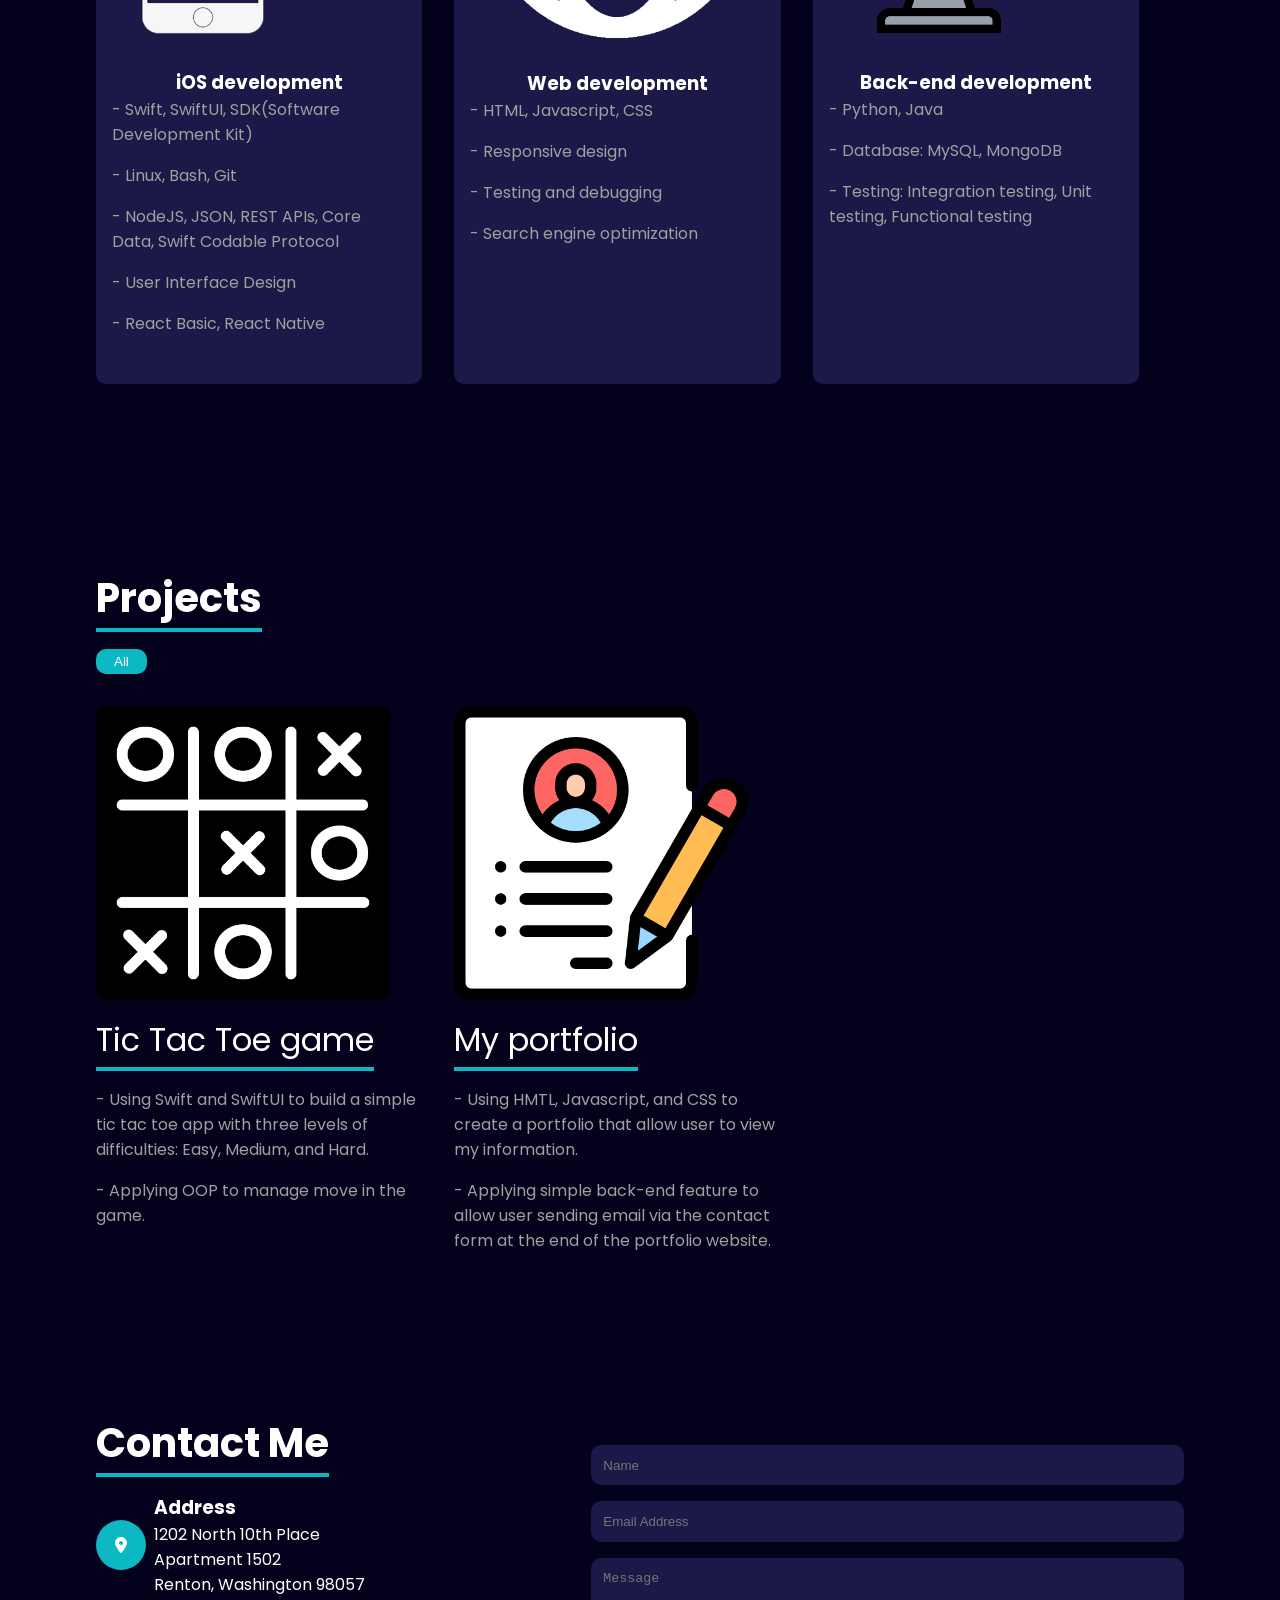
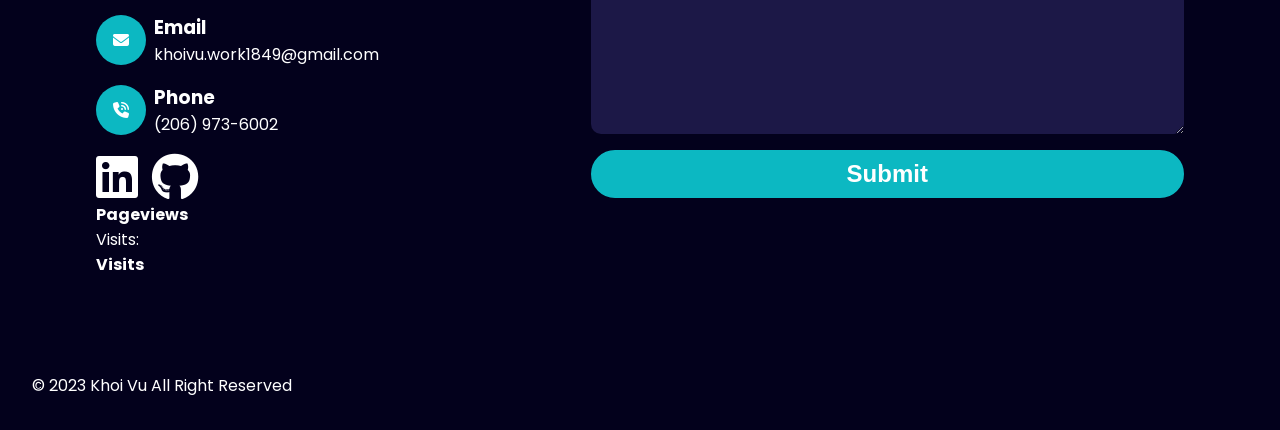
==== commit b45facff: "Add files via upload" ====
--- a/index.html
+++ b/index.html
@@ -216,14 +216,35 @@
             <span class="icon"></span> <a href="https://github.com/minhkhoiine"><i class="fa-brands fa-github fa-3x"></i></a>
           </div>
         </div>
-        <div>
-          <span id="&nbsp&nbsp&nbsppageviews-count&nbsp"></span>
-          <h4>Pageviews: </h4>
-        </div>
-        <div>
-          <span id="visits-count"></span>
-          <h4>Visits: </h4>
-        </div>
+        <main id="container">
+          <div>
+            <span id="pageviews-count"></span>
+            <h4>Pageviews</h4>
+          </div>
+          <div>
+            <span id="visits-count">Visits: </span>
+            <h4>Visits</h4>
+          </div>
+        </main>
+        <script>
+            const pageviewsCount = document.getElementById('pageviews-count');
+            const visitsCount = document.getElementById('visits-count');
+          
+            if (sessionStorage.getItem('visit') === null) {
+              updateCounter('type=visit-pageview');
+            } else {
+              updateCounter('type=pageview');
+            }
+            function updateCounter(type) {
+              fetch('http://127.0.0.1:3002/api?'+type) 
+                .then(res => res.json())
+                .then(data => {
+                  pageviewsCount.textContent = data.pageviews; 
+                  visitsCount.textContent = data.visits;
+                })
+            }
+            sessionStorage.setItem('visit', 'x');
+        </script>
       </div>
 
       <div class="contact-form-container">
@@ -257,29 +278,6 @@
       <p>&copy; 2023 Khoi Vu All Right Reserved</p>
     </footer> 
 
-    <script src="./script.js">
-      const pageviewsCount = document.getElementById('pageviews-count');
-const visitsCount = document.getElementById('visits-count');
-
-if (sessionStorage.getItem('visit') === null) {
-
-  updateCounter('type=visit-pageview');
-} else {
-  updateCounter('type=pageview');
-}
-
-function updateCounter(type) {
-
-  fetch('http://127.0.0.1:3002/api?'+type) 
-    .then(res => res.json())
-    .then(data => {
-      pageviewsCount.textContent = data.pageviews; 
-      visitsCount.textContent = data.visits;
-    })
-
-}
-
-sessionStorage.setItem('visit', 'x');
-    </script>
+    <script src="./script.js"></script>
   </body>
 </html>
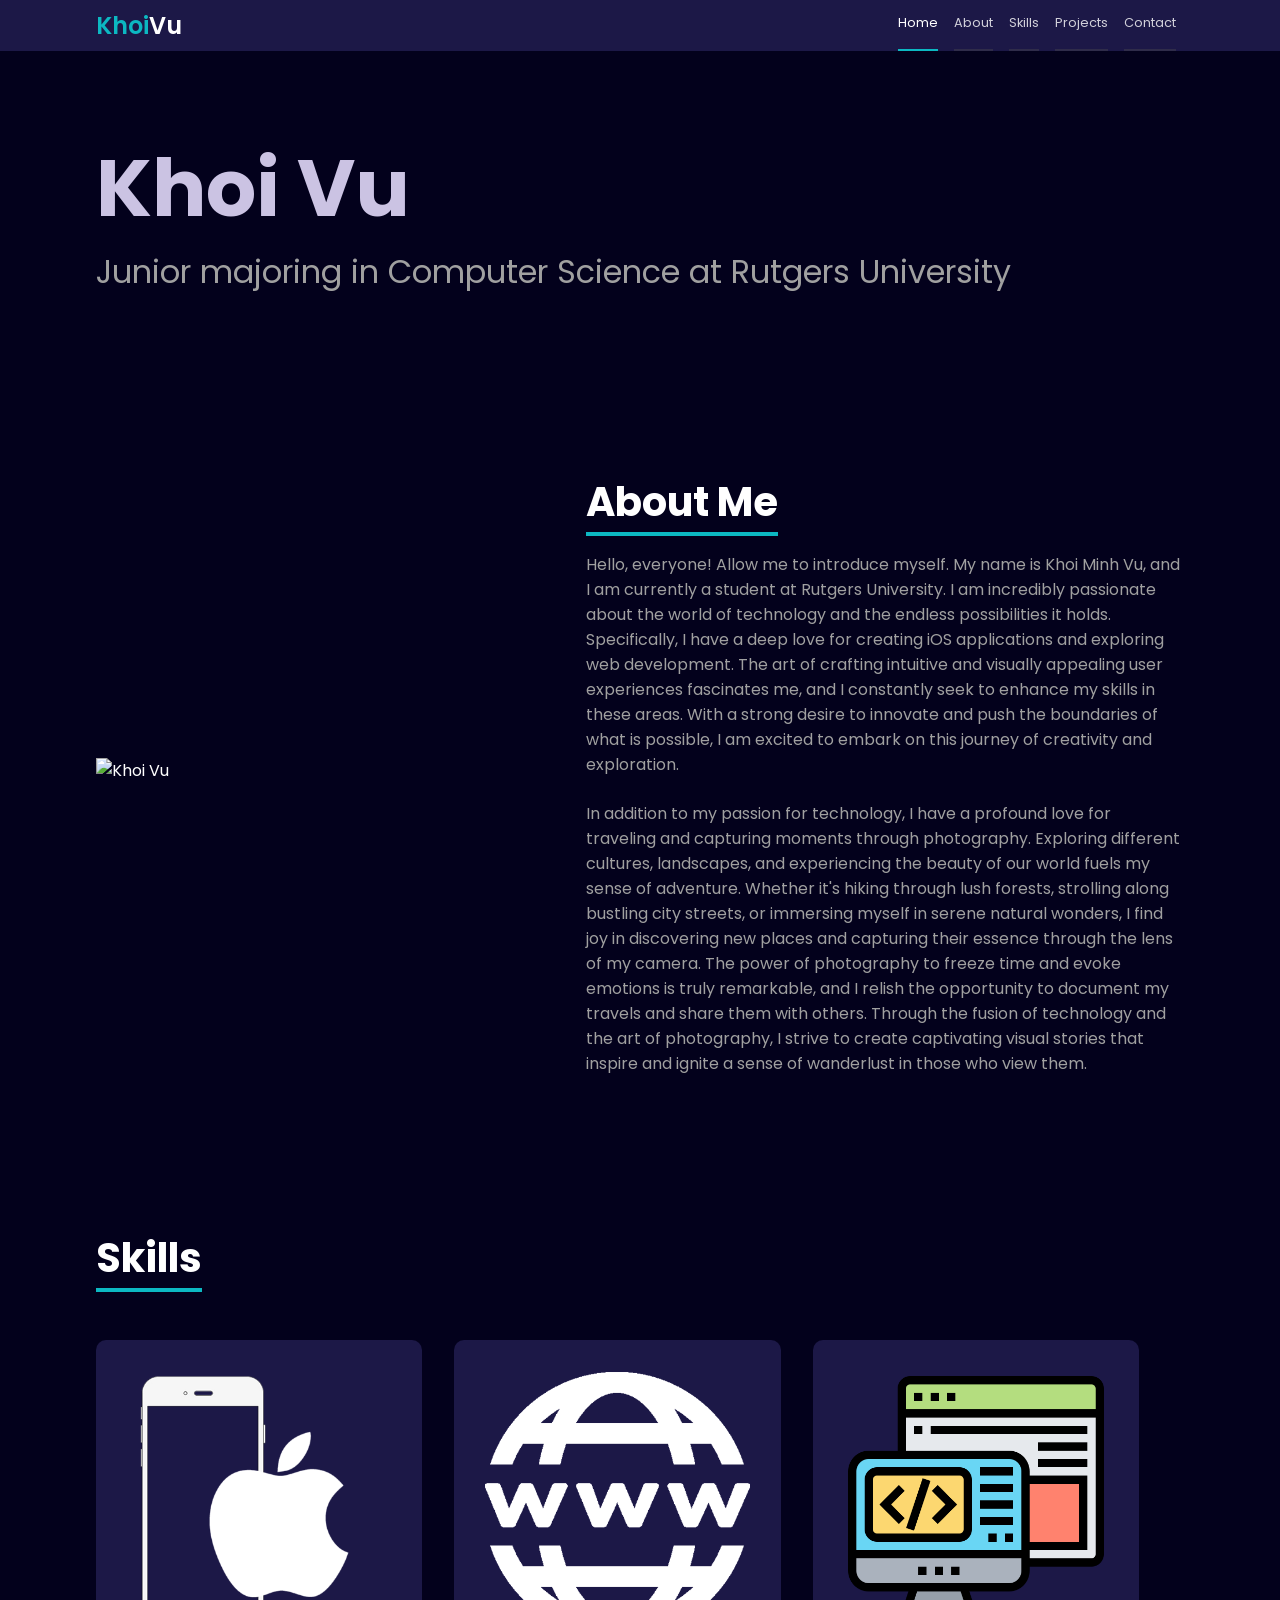
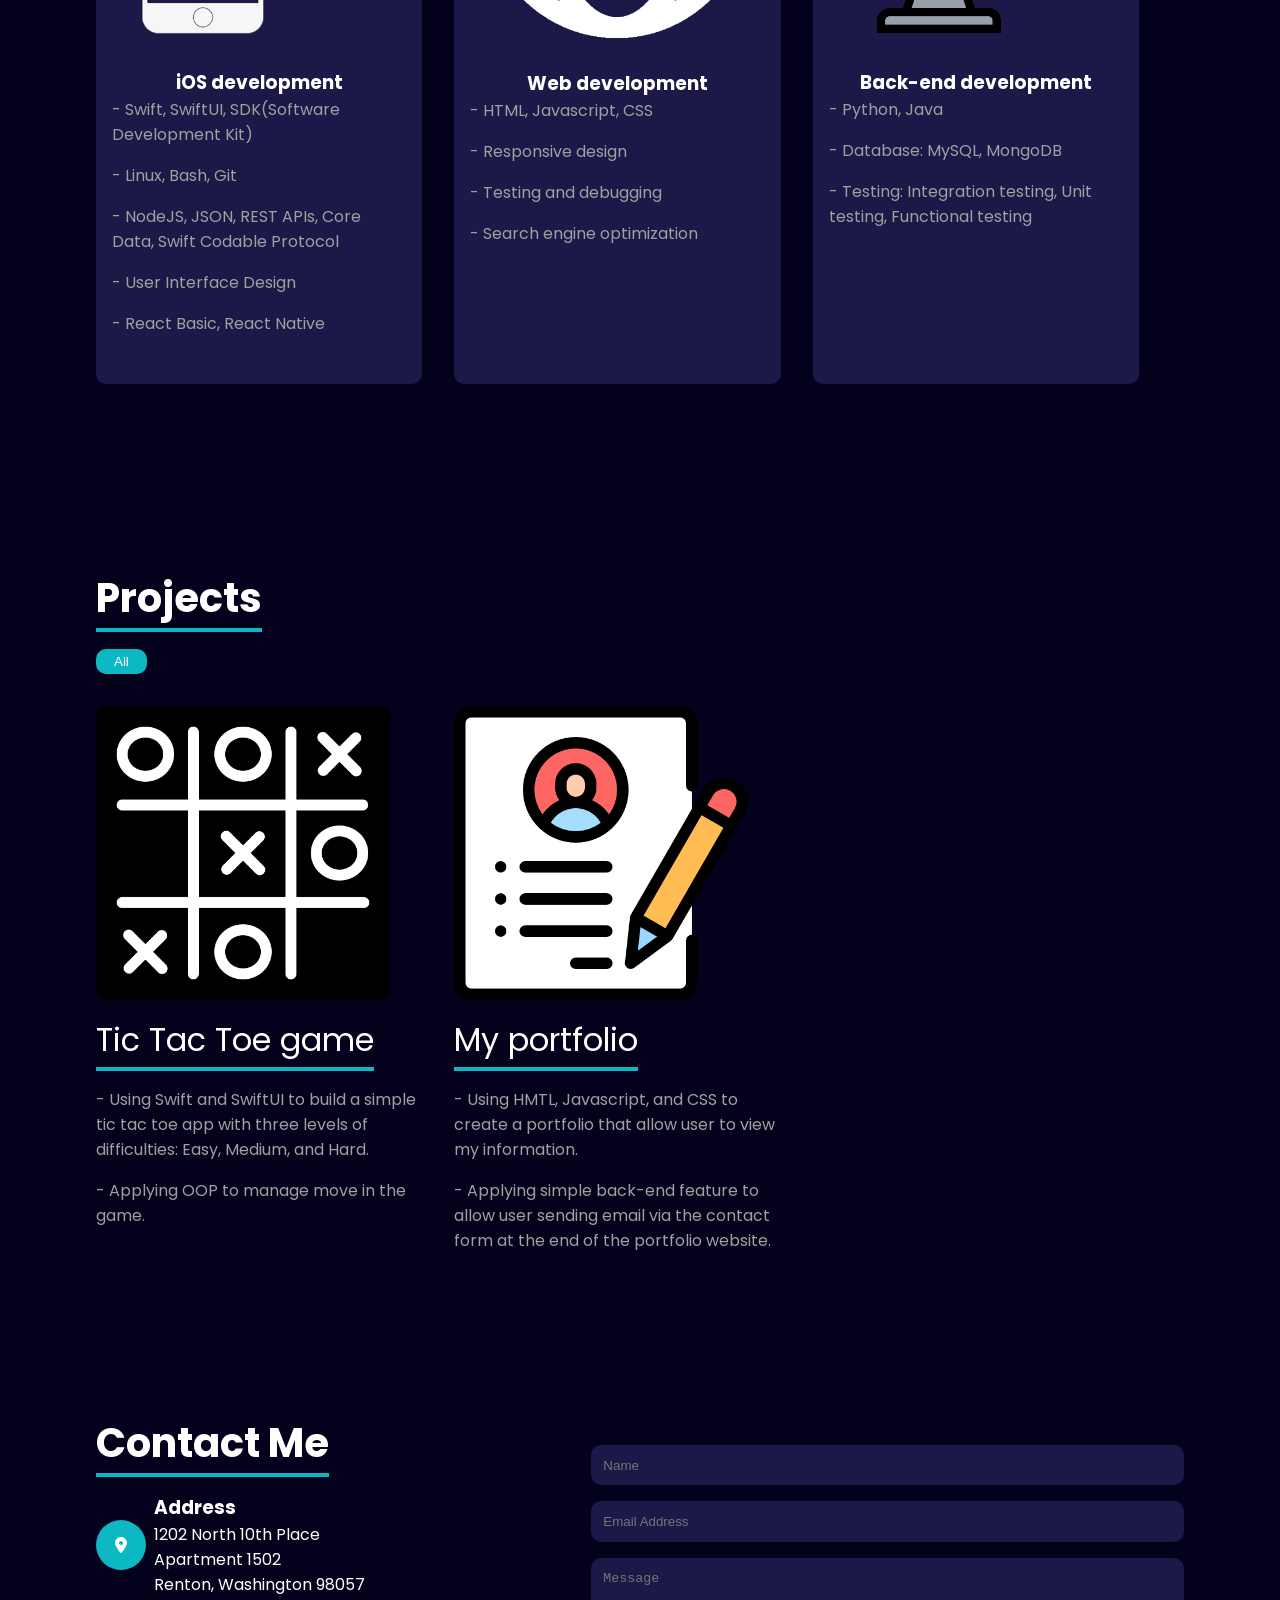
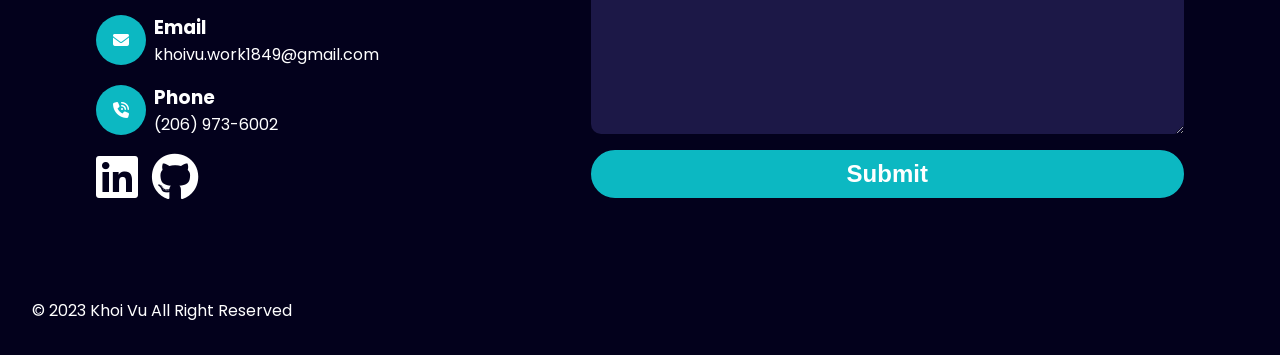
==== commit cd0bc81c: "Add files via upload" ====
--- a/index.html
+++ b/index.html
@@ -219,11 +219,11 @@
         <main id="container">
           <div>
             <span id="pageviews-count"></span>
-            <h4>Pageviews</h4>
+            
           </div>
           <div>
-            <span id="visits-count">Visits: </span>
-            <h4>Visits</h4>
+            <span id="visits-count"></span>
+            
           </div>
         </main>
         <script>
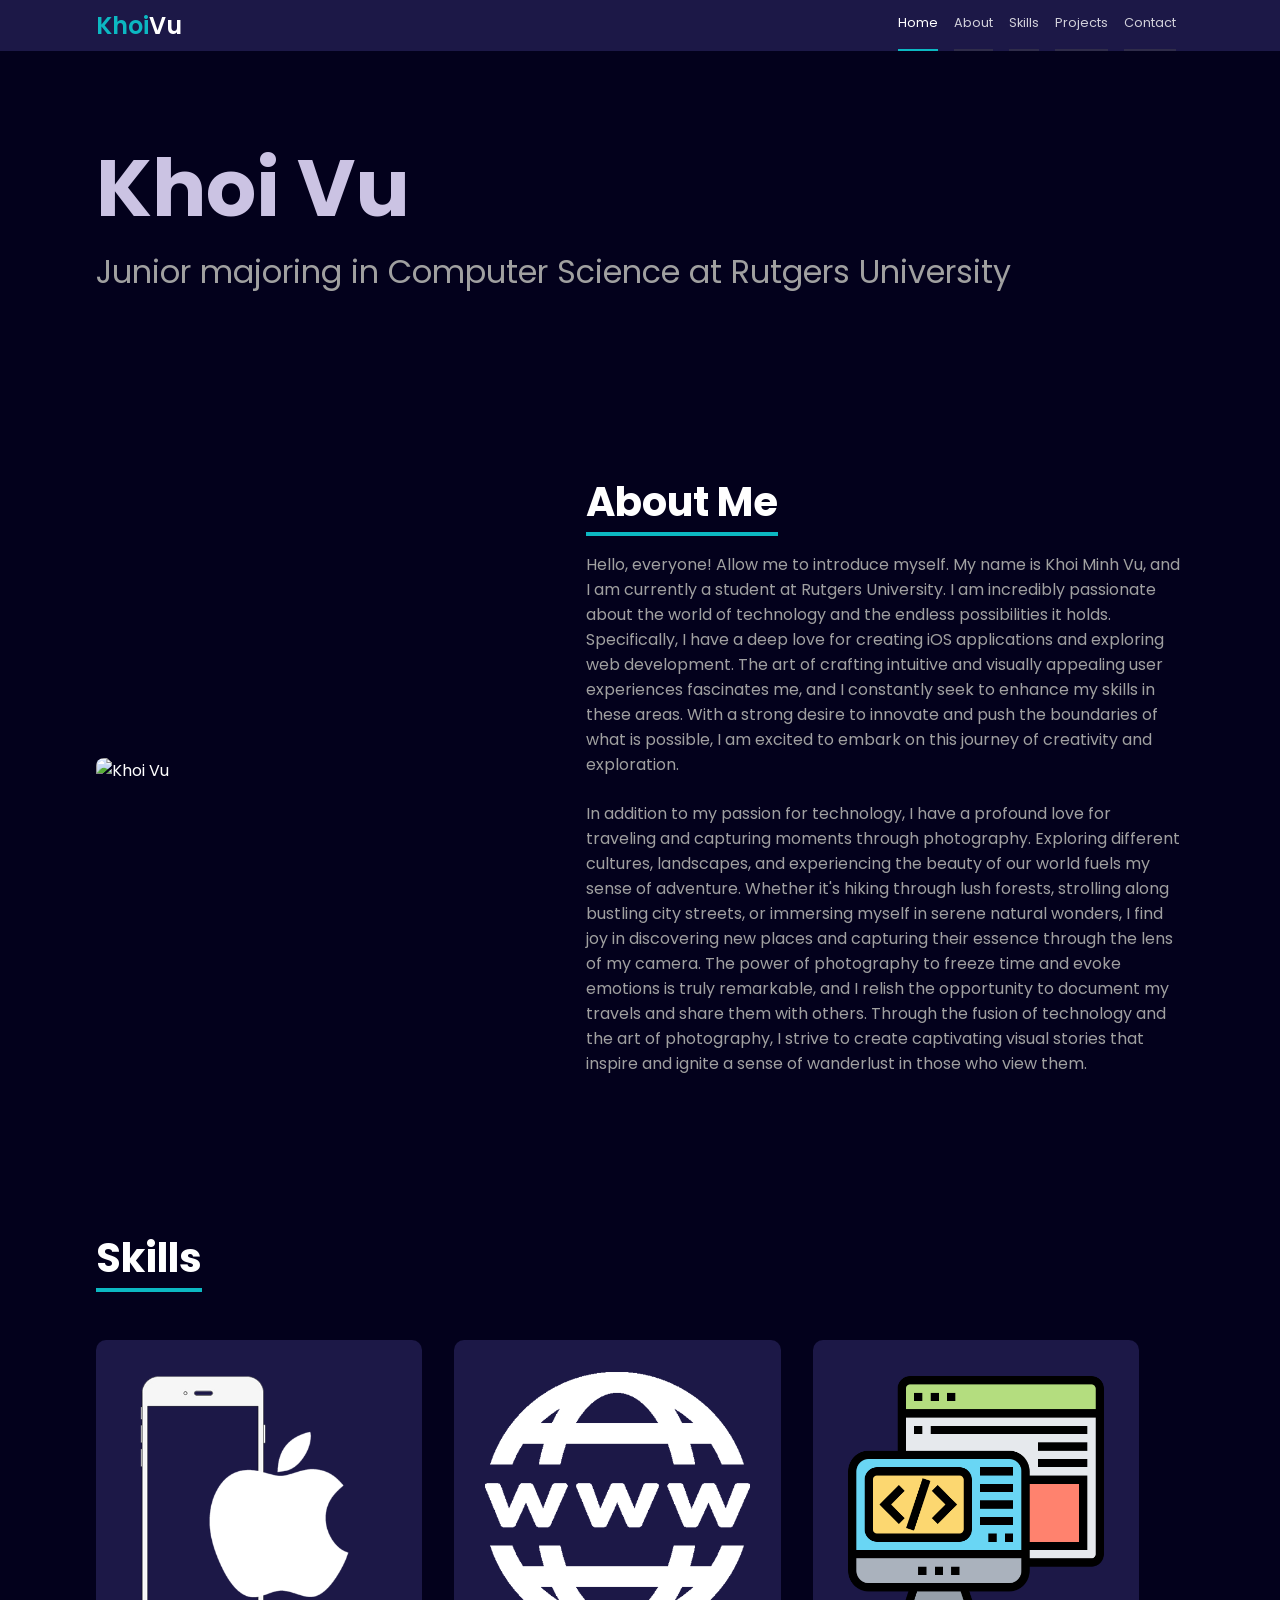
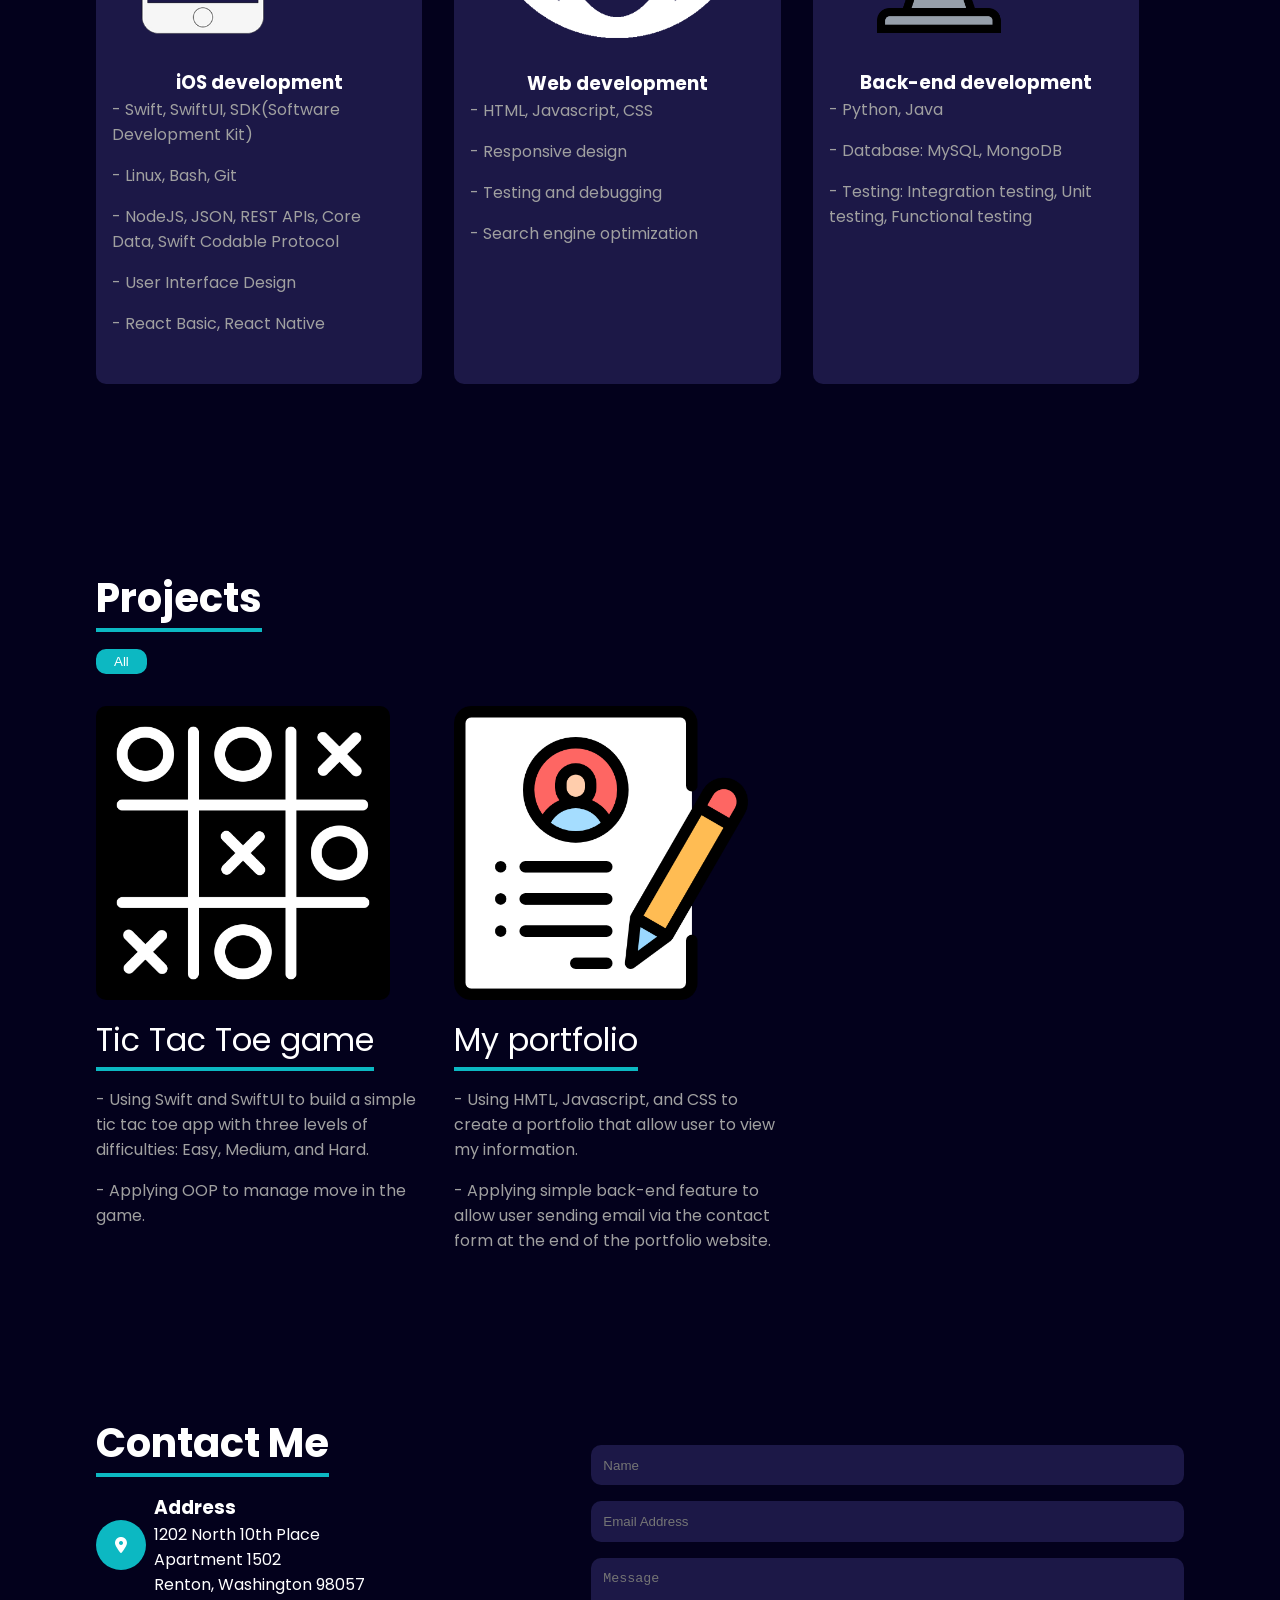
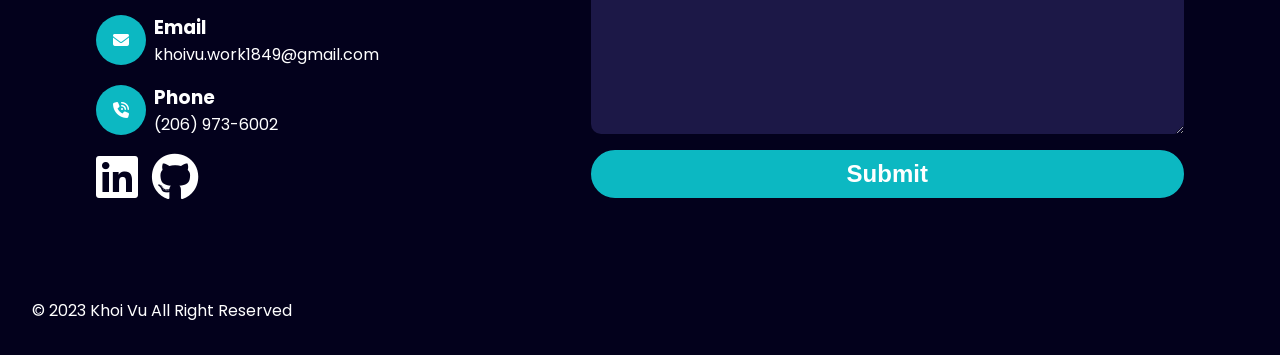
==== commit bbc91007: "Add files via upload" ====
--- a/index.html
+++ b/index.html
@@ -212,20 +212,22 @@
             </div>
           </div>
           <div class="social-icons">
-            <a href="https://www.linkedin.com/in/khoi-vu-ba0738175/ "><i class="fa-brands fa-linkedin fa-3x"></i></a>
+            <a href="https://www.linkedin.com/in/khoi-vu-ba0738175/"><i class="fa-brands fa-linkedin fa-3x"></i></a>
             <span class="icon"></span> <a href="https://github.com/minhkhoiine"><i class="fa-brands fa-github fa-3x"></i></a>
           </div>
         </div>
+        <!--
         <main id="container">
           <div>
             <span id="pageviews-count"></span>
-            
+            <h4>Pageviews</h4>
           </div>
           <div>
             <span id="visits-count"></span>
-            
+            <h4>Visits</h4>
           </div>
         </main>
+      -->
         <script>
             const pageviewsCount = document.getElementById('pageviews-count');
             const visitsCount = document.getElementById('visits-count');
--- a/style.css
+++ b/style.css
@@ -39,6 +39,7 @@
 
 img {
   width: 100%;
+  border-radius: 8px;
 }
 
 .highlighted {
